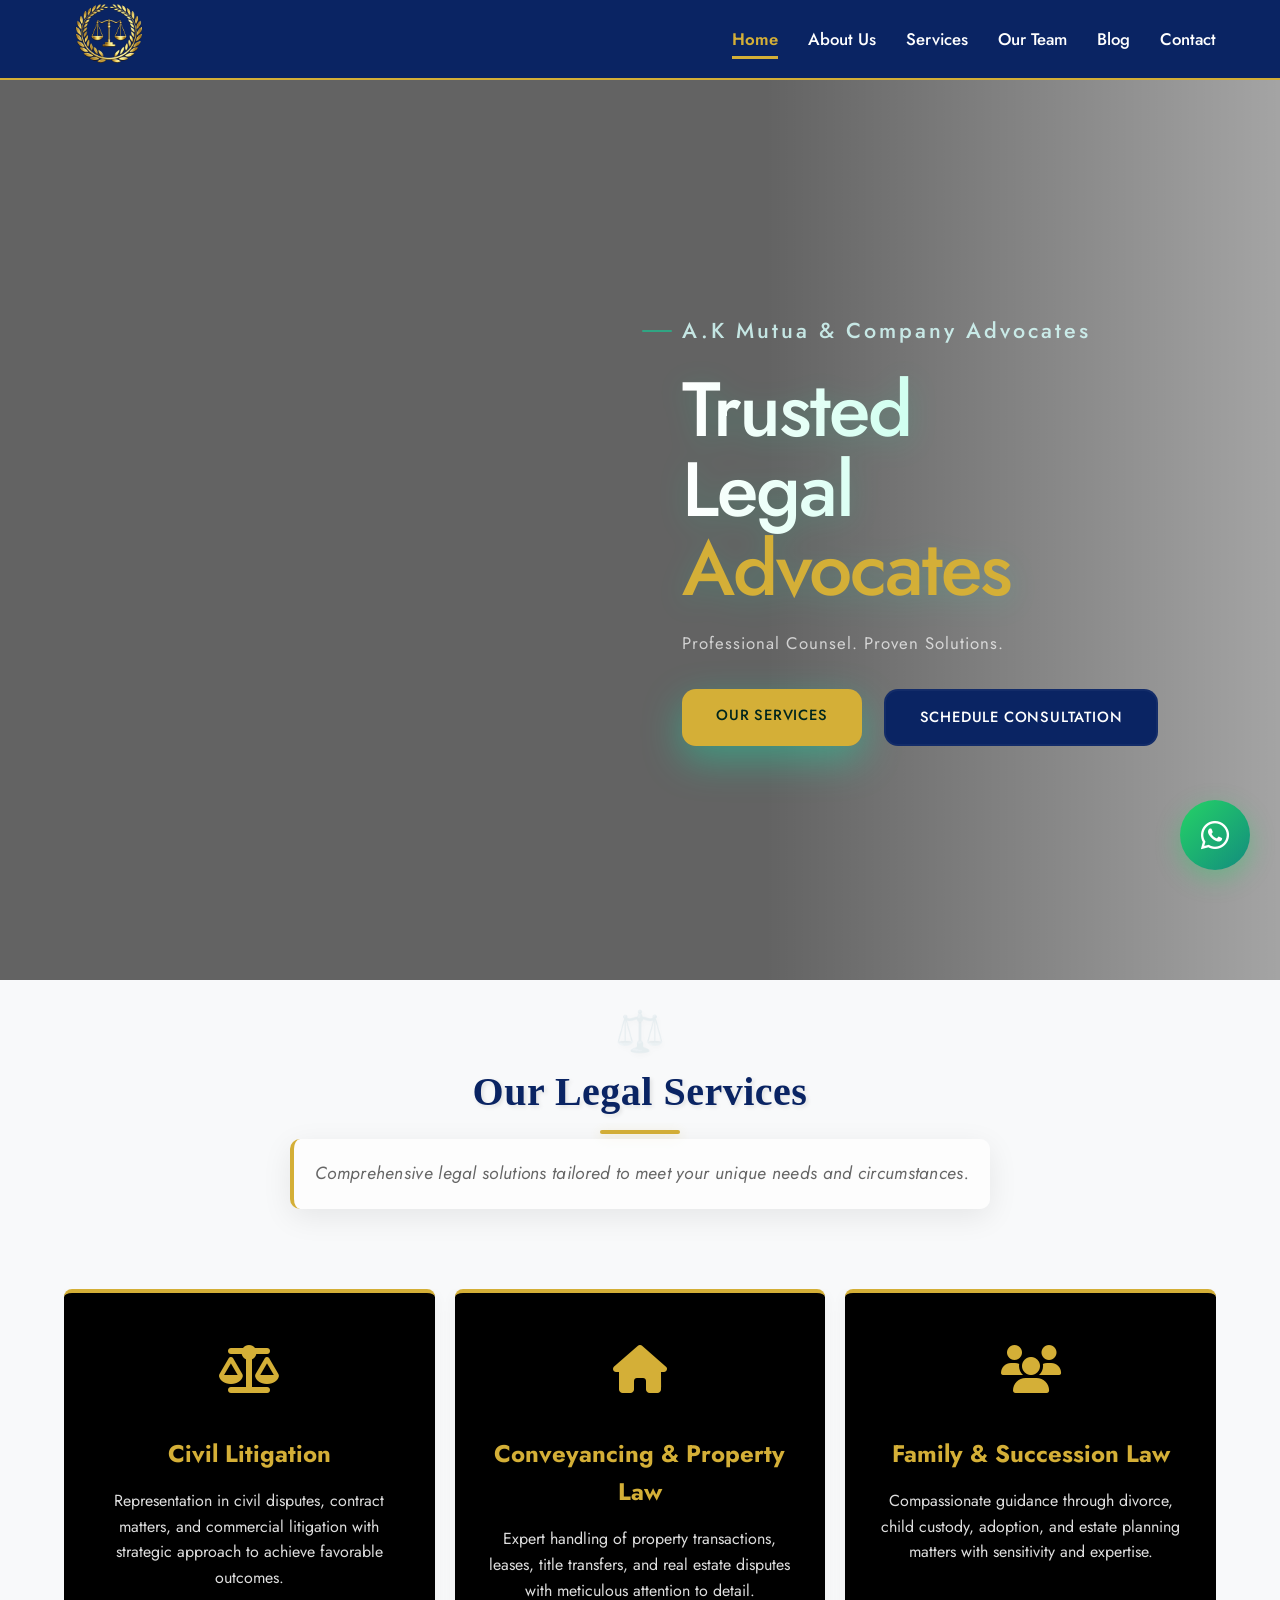
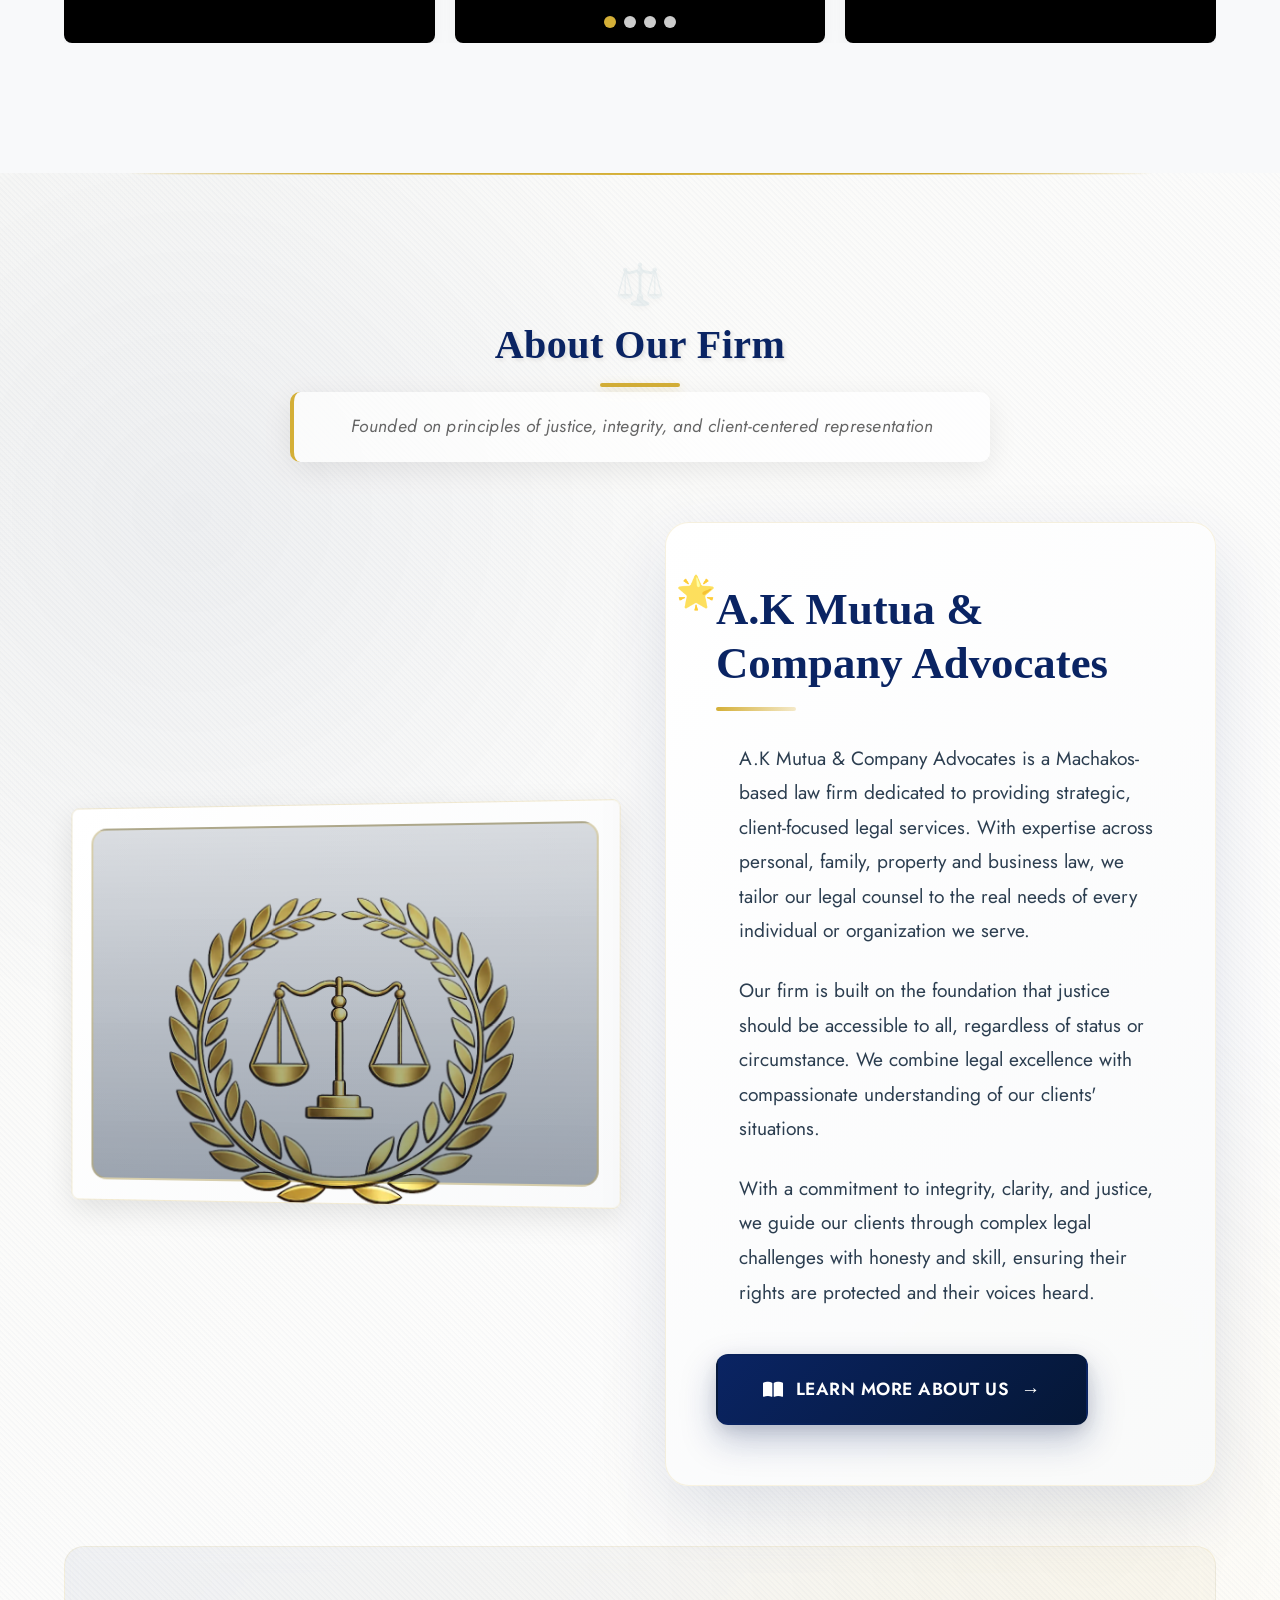
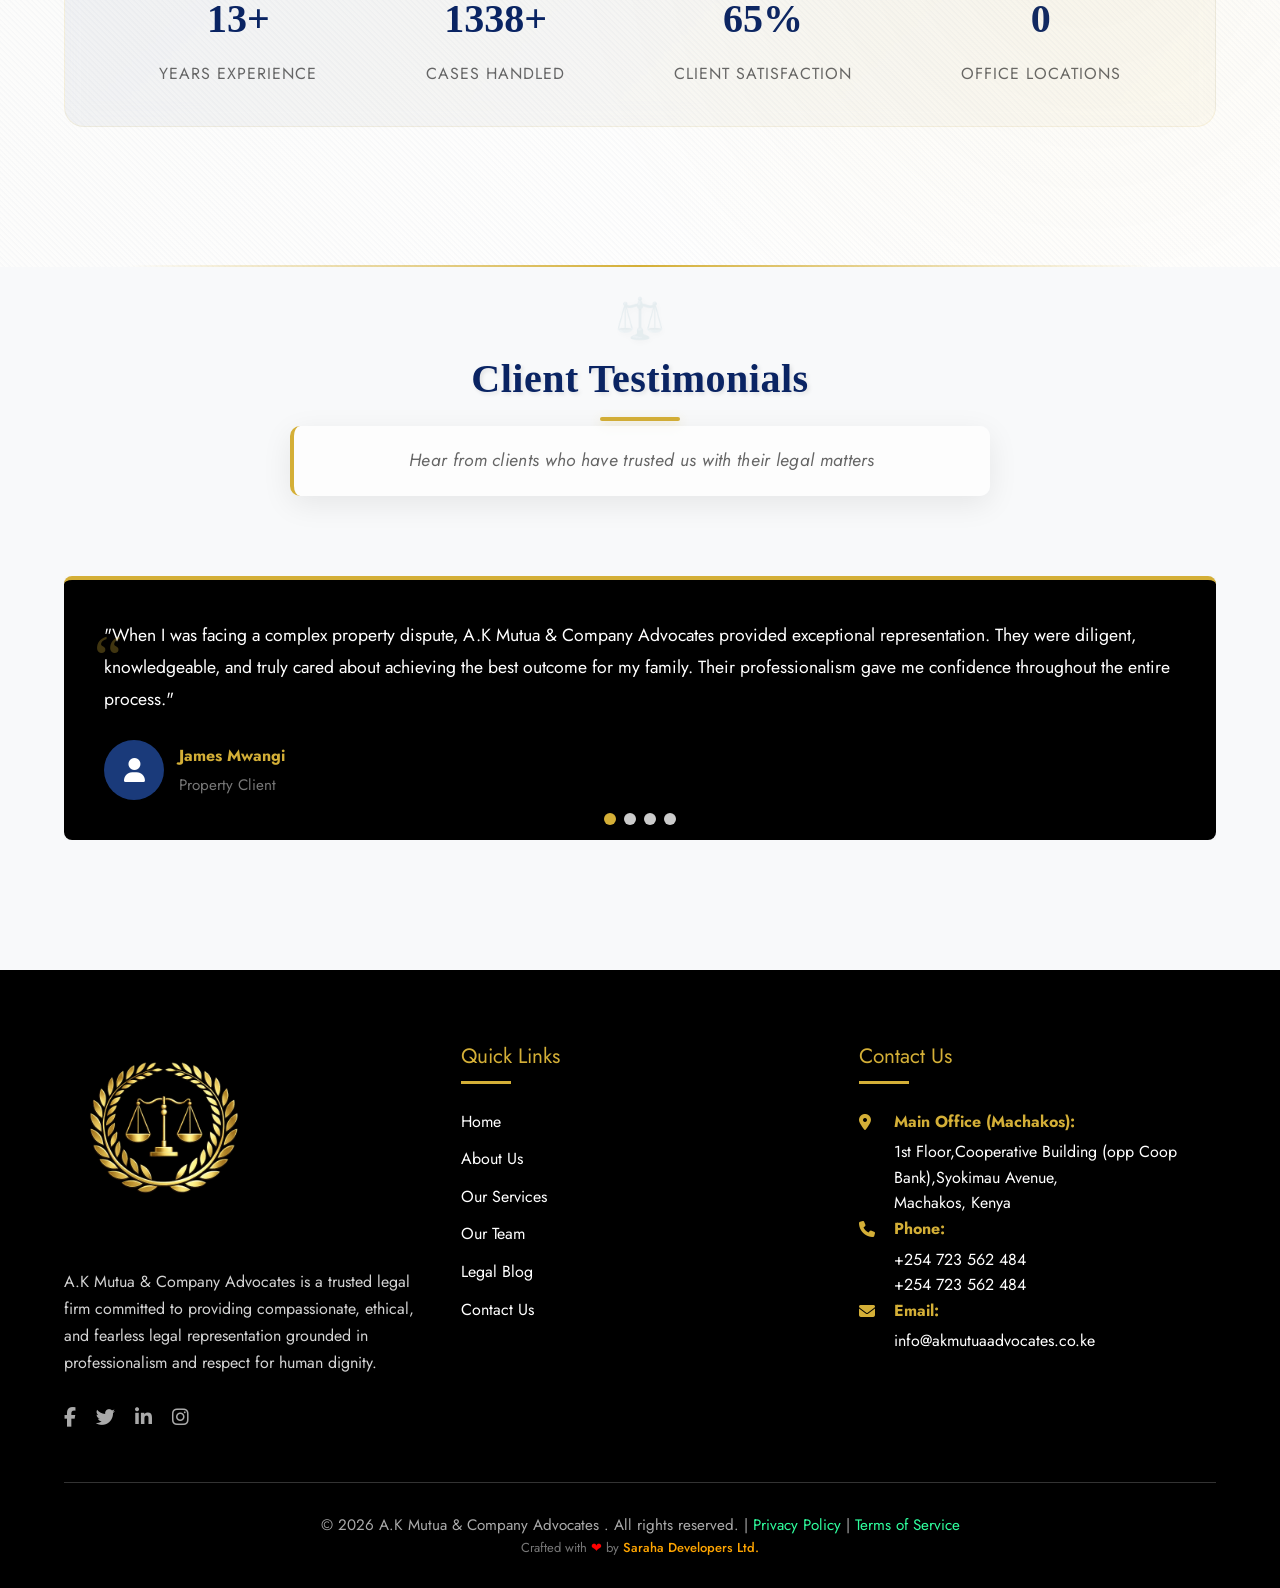
==== index.html @ d2cf0874 "Initial commit - A.K Mutua Advocate" ====
<!DOCTYPE html>
<html lang="en">
<head>
  <meta charset="UTF-8" />
  <meta name="viewport" content="width=device-width, initial-scale=1.0" />
  <meta name="robots" content="index, follow" />

  <title>A.K Mutua & Company Advocates | Machakos Law Firm, Kenya</title>
  <meta name="description" content="A.K Mutua & Company Advocates is a trusted law firm in Machakos, Kenya offering civil litigation, conveyancing, family & succession law, criminal defense, and legal advisory services." />
  <meta name="keywords" content="advocates in Machakos, lawyers in Machakos, law firm Kenya, civil litigation, conveyancing, property law, family law, succession law, criminal defense, legal consultancy" />
  <link rel="canonical" href="https://akmutuaadvocates.co.ke/" />

  <!-- Open Graph -->
  <meta property="og:type" content="website" />
  <meta property="og:url" content="https://akmutuaadvocates.co.ke/" />
  <meta property="og:title" content="A.K Mutua & Company Advocates | Machakos Law Firm" />
  <meta property="og:description" content="Trusted legal representation and advisory services in Machakos, Kenya. Book a consultation today." />
  <meta property="og:image" content="https://akmutuaadvocates.co.ke/Muiruri-Mwangi-favicon.webp" />

  <!-- Twitter -->
  <meta name="twitter:card" content="summary_large_image" />
  <meta name="twitter:title" content="A.K Mutua & Company Advocates | Machakos Law Firm" />
  <meta name="twitter:description" content="Trusted legal services in Machakos, Kenya. Civil, conveyancing, family, criminal defense and more." />
  <meta name="twitter:image" content="https://akmutuaadvocates.co.ke/Muiruri-Mwangi-favicon.webp" />

  <!-- Favicons -->
  <link rel="icon" href="Muiruri-Mwangi-favicon.webp" type="image/webp" />
  <link rel="apple-touch-icon" href="Muiruri-Mwangi-favicon.webp" />

  <!-- Fonts -->
  <link rel="preconnect" href="https://fonts.googleapis.com" />
  <link rel="preconnect" href="https://fonts.gstatic.com" crossorigin />
  <link href="https://fonts.googleapis.com/css2?family=Jost:wght@300;400;500;600;700&display=swap" rel="stylesheet" />

  <!-- Icons -->
  <link rel="stylesheet" href="https://cdnjs.cloudflare.com/ajax/libs/font-awesome/6.4.0/css/all.min.css" />

  <!-- Swiper (keep ONLY if your homepage uses Swiper) -->
  <link rel="stylesheet" href="https://cdn.jsdelivr.net/npm/swiper@11/swiper-bundle.min.css" />

  <!-- Page CSS -->
  <link rel="stylesheet" href="index.css" />

  <!-- Local Business / LegalService Schema -->
  <script type="application/ld+json">
  {
    "@context": "https://schema.org",
    "@type": "LegalService",
    "name": "A.K Mutua & Company Advocates",
    "url": "https://akmutuaadvocates.co.ke/",
    "logo": "https://akmutuaadvocates.co.ke/Muiruri-Mwangi-favicon.webp",
    "image": "https://akmutuaadvocates.co.ke/Muiruri-Mwangi-favicon.webp",
    "address": {
      "@type": "PostalAddress",
      "addressLocality": "Machakos",
      "addressCountry": "KE"
    },
    "telephone": "+254723562484",
    "email": "info@akmutuaadvocates.co.ke",
    "areaServed": "Kenya"
  }
  </script>
</head>

<body>
    <!-- Navigation Bar -->
     <!-- Navigation Bar -->
    <nav class="navbar">
        <div class="navbar-container">
            <a href="/" class="favicon">
          <img
            src="Muiruri-Mwangi-favicon.webp"
            alt="A.K Mutua & Company Advocates favicon"
            class="favicon-img"
          />
        </a>
            
            <button class="mobile-menu-btn" id="mobileMenuBtn">
                <i class="fas fa-bars"></i>
            </button>
            
            <ul class="nav-links" id="navLinks">
                <li><a href="index.html" class="active">Home</a></li>
                <li><a href="about.html">About Us</a></li>
                <li><a href="services.html">Services</a></li>
                <li><a href="team.html">Our Team</a></li>
                <li><a href="blog.html">Blog</a></li>
                <li><a href="contact.html" >Contact</a></li>
            </ul>
        </div>
    </nav>

    <!-- Hero Section -->
   <section class="hero">
      <video class="hero-bg-video" autoplay muted loop playsinline>
        <source
          src="https://assets.mixkit.co/videos/47602/47602-720.mp4"
          type="video/mp4"
        />
      </video>

      <div class="hero-overlay"></div>

      <div class="hero-container">
        <div class="hero-visual">
          <!-- Video clip might sit within this container too if you prefer a framed version -->
          <!-- But currently the video is full-screen background, we’ll just treat it as left visual area -->
        </div>

        <div class="hero-text">
          <p class="super-tag">A.K Mutua & Company Advocates</p>

          <h1>
            Trusted <br />
            Legal<br /><span>Advocates</span>
          </h1>

          <p>Professional Counsel. Proven Solutions.</p>
          <!-- <p>Innovate ⭐ Design ⭐ Deliver</p>-->

          <div class="hero-btns">
            <a href="services.html" class="btn btn-primary">Our Services</a>
            <a href="contact.html" class="btn btn-outline">Schedule Consultation</a>
          </div>
        </div>
      </div>
    </section>

    <!-- Services Section -->
    <section class="section-bg">
        <div class="section-title">
            <h2>Our Legal Services</h2>
            <p>Comprehensive legal solutions tailored to meet your unique needs and circumstances.</p>
        </div>
        
        <!-- Services Swiper -->
        <div class="swiper-container">
            <div class="swiper services-swiper">
                <div class="swiper-wrapper">
                    <div class="swiper-slide service-slide">
                        <div class="service-icon">
                            <i class="fas fa-balance-scale"></i>
                        </div>
                        <h3>Civil Litigation</h3>
                        <p>Representation in civil disputes, contract matters, and commercial litigation with strategic approach to achieve favorable outcomes.</p>
                    </div>
                    <div class="swiper-slide service-slide">
                        <div class="service-icon">
                            <i class="fas fa-home"></i>
                        </div>
                        <h3>Conveyancing & Property Law</h3>
                        <p>Expert handling of property transactions, leases, title transfers, and real estate disputes with meticulous attention to detail.</p>
                    </div>
                    <div class="swiper-slide service-slide">
                        <div class="service-icon">
                            <i class="fas fa-users"></i>
                        </div>
                        <h3>Family & Succession Law</h3>
                        <p>Compassionate guidance through divorce, child custody, adoption, and estate planning matters with sensitivity and expertise.</p>
                    </div>
                    <div class="swiper-slide service-slide">
                        <div class="service-icon">
                            <i class="fas fa-gavel"></i>
                        </div>
                        <h3>Criminal Defense</h3>
                        <p>Aggressive defense representation protecting your rights and ensuring fair treatment within the criminal justice system.</p>
                    </div>
                    <div class="swiper-slide service-slide">
                        <div class="service-icon">
                            <i class="fas fa-file-contract"></i>
                        </div>
                        <h3>Legal Consultancy & Advisory</h3>
                        <p>Strategic legal advice for businesses and individuals, contract drafting, and compliance guidance to prevent future disputes.</p>
                    </div>
                    <div class="swiper-slide service-slide">
                        <div class="service-icon">
                            <i class="fas fa-handshake"></i>
                        </div>
                        <h3>Alternative Dispute Resolution</h3>
                        <p>Mediation and arbitration services to resolve conflicts efficiently outside the courtroom, saving time and resources.</p>
                    </div>
                </div>
                <!-- Pagination -->
                <div class="swiper-pagination"></div>
            </div>
        </div>
    </section>

    <!-- About Preview Section -->
   <section class="about-section">
    <!-- Add these decorative lines -->
    <div class="decorative-line top"></div>
    <div class="decorative-line bottom"></div>
    
    <div class="section-title">
        <h2>About Our Firm</h2>
        <p>Founded on principles of justice, integrity, and client-centered representation</p>
    </div>
    
    <div class="about-content">
        <div class="about-image">
            <img
                src="Muiruri-Mwangi-favicon.webp"
                alt="A.K Mutua & Company Advocates office"
                loading="lazy"
            />
        </div>
        
        <div class="about-text">
            <h3>A.K Mutua & Company Advocates </h3>
            <p>A.K Mutua & Company Advocates is a Machakos-based law firm dedicated to providing strategic, client-focused legal services. With expertise across personal, family, property and business law, we tailor our legal counsel to the real needs of every individual or organization we serve.</p>
            <p>Our firm is built on the foundation that justice should be accessible to all, regardless of status or circumstance. We combine legal excellence with compassionate understanding of our clients' situations.</p>
            <p>With a commitment to integrity, clarity, and justice, we guide our clients through complex legal challenges with honesty and skill, ensuring their rights are protected and their voices heard.</p>
            <a href="about.html" class="btn btn-primary">
                <i class="fas fa-book-open"></i> Learn More About Us
            </a>
        </div>
    </div>
    
    <!-- Optional: Add stats overlay -->
   <div class="about-stats">
  <div class="stat-item">
    <div class="stat-number" data-target="20" data-suffix="+">0</div>
    <div class="stat-label">Years Experience</div>
  </div>

  <div class="stat-item">
    <div class="stat-number" data-target="2000" data-suffix="+">0</div>
    <div class="stat-label">Cases Handled</div>
  </div>

  <div class="stat-item">
    <div class="stat-number" data-target="98" data-suffix="%">0</div>
    <div class="stat-label">Client Satisfaction</div>
  </div>

  <div class="stat-item">
    <div class="stat-number" data-target="1">0</div>
    <div class="stat-label">Office Locations</div>
  </div>
</div>

</section>

    <!-- Testimonials Section -->
    <section class="section-bg">
        <div class="section-title">
            <h2>Client Testimonials</h2>
            <p>Hear from clients who have trusted us with their legal matters</p>
        </div>
        
        <!-- Testimonials Swiper -->
        <div class="swiper-container">
            <div class="swiper testimonials-swiper">
                <div class="swiper-wrapper">
                    <div class="swiper-slide">
                        <div class="testimonial-content">
                            "When I was facing a complex property dispute, A.K Mutua & Company Advocates provided exceptional representation. They were diligent, knowledgeable, and truly cared about achieving the best outcome for my family. Their professionalism gave me confidence throughout the entire process."
                        </div>
                        <div class="testimonial-author">
                            <div class="author-avatar">
                                <i class="fas fa-user"></i>
                            </div>
                            <div class="author-info">
                                <h4>James Mwangi</h4>
                                <p>Property Client</p>
                            </div>
                        </div>
                    </div>
                    <div class="swiper-slide">
                        <div class="testimonial-content">
                            "The team handled our company's contractual matters with utmost expertise. They not only resolved our immediate issue but also provided valuable advice to prevent future legal problems. Their responsive communication and attention to detail set them apart."
                        </div>
                        <div class="testimonial-author">
                            <div class="author-avatar">
                                <i class="fas fa-user"></i>
                            </div>
                            <div class="author-info">
                                <h4>Sarah Okoth</h4>
                                <p>Business Client</p>
                            </div>
                        </div>
                    </div>
                    <div class="swiper-slide">
                        <div class="testimonial-content">
                            "During a difficult family matter, I needed compassionate yet strong legal support. Advocate Mutua and his team provided exactly that. They listened carefully, explained everything clearly, and fought tirelessly for my rights. I felt supported every step of the way."
                        </div>
                        <div class="testimonial-author">
                            <div class="author-avatar">
                                <i class="fas fa-user"></i>
                            </div>
                            <div class="author-info">
                                <h4>Grace Wanjiku</h4>
                                <p>Family Law Client</p>
                            </div>
                        </div>
                    </div>
                    <div class="swiper-slide">
                        <div class="testimonial-content">
                            "Facing criminal charges was the most stressful experience of my life. The defense team at A.k Mutua & Company Advocates was exceptional. They investigated thoroughly, built a strong defense, and ultimately secured a favorable outcome. I'm forever grateful for their dedication."
                        </div>
                        <div class="testimonial-author">
                            <div class="author-avatar">
                                <i class="fas fa-user"></i>
                            </div>
                            <div class="author-info">
                                <h4>David Omondi</h4>
                                <p>Criminal Defense Client</p>
                            </div>
                        </div>
                    </div>
                </div>
                <!-- Pagination -->
                <div class="swiper-pagination"></div>
            </div>
        </div>
    </section>

    <!-- Footer -->
   <!-- Footer -->
    <footer>
        <div class="footer-container">
            <div class="footer-about">
                <div class="footer-logo">
                     <a href="/" class="footer-favicon">
              <img
                src="Muiruri-Mwangi-favicon.webp"
                alt="Mutua Advocates favicon"
              />
            </a>
                </div>
                <p>A.K Mutua & Company Advocates is a trusted legal firm committed to providing compassionate, ethical, and fearless legal representation grounded in professionalism and respect for human dignity.</p>
                <div class="social-links">
                    <a href="#" style="color: #aaa; margin-right: 15px; font-size: 1.2rem;"><i class="fab fa-facebook-f"></i></a>
                    <a href="#" style="color: #aaa; margin-right: 15px; font-size: 1.2rem;"><i class="fab fa-twitter"></i></a>
                    <a href="#" style="color: #aaa; margin-right: 15px; font-size: 1.2rem;"><i class="fab fa-linkedin-in"></i></a>
                    <a href="#" style="color: #aaa; font-size: 1.2rem;"><i class="fab fa-instagram"></i></a>
                </div>
            </div>
            
            <div class="footer-links">
                <h3>Quick Links</h3>
                <ul>
                    <li><a href="index.html">Home</a></li>
                    <li><a href="about.html">About Us</a></li>
                    <li><a href="services.html">Our Services</a></li>
                    <li><a href="team.html">Our Team</a></li>
                    <li><a href="blog.html">Legal Blog</a></li>
                    <li><a href="contact.html">Contact Us</a></li>
                </ul>
            </div>
            
            <div class="footer-contact">
                <h3>Contact Us</h3>
                <div class="contact-info">
                    <div class="contact-items">
                        <i class="fas fa-map-marker-alt"></i>
                        <div>
                           <h4><strong>Main Office (Machakos):</strong></h4> 
                           <a href="https://maps.app.goo.gl/9woWtzfmWAzurPut5"> 1st Floor,Cooperative Building (opp Coop Bank),Syokimau Avenue,<br>
                            Machakos, Kenya</a>
                        </div>
                    </div>
                    <div class="contact-items">
                        <i class="fas fa-phone"></i>
                        <div>
                            <h4 id="header-fours"><strong>Phone:</strong></h4>
                           <a href="tel:+254723562484"> +254 723 562 484</a><br>
                            <a href="tel:+254723562484">+254 723 562 484</a>
                        </div>
                    </div>
                    <div class="contact-items">
                        <i class="fas fa-envelope"></i>
                        <div>
                            <h4><strong>Email:</strong></h4>
                            <a href="mailto:info@akmutuaadvocates.co.ke">info@akmutuaadvocates.co.ke</a>
                        </div>
                    </div>
                </div>
            </div>
        </div>
        
         <div class="copyright">
                <p>&copy; <span id="y"></span> A.K Mutua & Company Advocates . All rights reserved. | <a href="#" style="color:rgb(47, 255, 158);">Privacy Policy</a> | <a href="#" style="color:rgb(47, 255, 158);">Terms of Service</a></p>
              <script>document.getElementById("y").textContent=new Date().getFullYear()</script>

          <p style="margin: 0; font-size: 13px; color: #777">
            Crafted with <span style="color: red">❤</span> by
            <a
              href="https://sarahadevelopers.co.ke"
              target="_blank"
              rel="noopener"
              style="color: orange; text-decoration: none; font-weight: 500"
            >
              Saraha Developers Ltd.
            </a>
          </p>
            </div>
      </div>
    </footer>
    <!-- WhatsApp Float -->
    <a href="https://wa.me/254723562484?text=Hello%20Advocate%20Mutua%2C%20I%20am%20reaching%20out%20through%20your%20website.%0A%0AName%3A%20%5BYour%20Name%5D%0APhone%3A%20%5BYour%20Phone%5D%0AMatter%3A%20%5BBrief%20Description%5D%0ALocation%3A%20%5BOptional%5D%0A%0AKindly%20advise%20on%20the%20next%20step%20and%20available%20time%20for%20a%20consultation.%20Thank%20you." class="whatsapp-float" target="_blank">
      <i class="fab fa-whatsapp"></i>
    </a>

    <!-- Swiper JS -->
    <script src="https://unpkg.com/swiper/swiper-bundle.min.js"></script>
    
    <script src="index.js"></script>
</body>
</html>
---- index.css ----
:root {
            --navy-blue: #0a2463;
            --white: #ffffff;
            --gold: #d4af37;
            --light-gold: #f4e9c9;
            --dark-navy: #051736;
            --light-navy: #1a3a7a;
            --gray-bg: #f8f9fa;
            --dark-gray: #333333;
            --font-primary: 'Jost', sans-serif;
        }

        * {
            margin: 0;
            padding: 0;
            box-sizing: border-box;
        }

        body {
            font-family: var(--font-primary);
            color: var(--dark-gray);
            line-height: 1.6;
        }
                /* Remove default link styles globally */
a {
  color: inherit;           /* Keep the current text color */
  text-decoration: none;    /* Remove underline */
  transition: color 0.3s;   /* Optional: smooth hover if you want */
}

/* Optional: keep them same on hover, focus, active */
a:hover,
a:focus,
a:active {
  color: inherit;
  text-decoration: none;
}

        /* Navbar Styles */
        /* Navbar Styles */
        .navbar {
            background-color: var(--navy-blue);
            display: flex;
            justify-content: space-between;
            align-items: center;
            padding: 0 5%;
            height: 80px;
            position: sticky;
            top: 0;
            z-index: 1000;
            transition: all 0.3s ease;
            border-bottom: 2px solid var(--gold);
        }

        .navbar-container {
            display: flex;
            justify-content: space-between;
            align-items: center;
            width: 100%;
        }

        .logo-container {
            display: flex;
            align-items: center;
        }

        .logo-placeholder {
            width: 180px;
            height: 50px;
            background-color: var(--white);
            display: flex;
            align-items: center;
            justify-content: center;
            color: var(--navy-blue);
            font-weight: 700;
            font-size: 1.4rem;
            letter-spacing: 1px;
            border-radius: 4px;
            border-right: 4px solid var(--gold);
        }

        .logo-placeholder span {
            color: var(--gold);
        }
        .favicon {
  display: flex;
  align-items: center;
  text-decoration: none;
  transition: transform 0.3s ease;
}

.favicon:hover {
  transform: scale(1.02);
}

.favicon img {
  height: 90px;
  width: auto;
  object-fit: contain;
  display: block;
}


        .nav-links {
            display: flex;
            list-style: none;
        }

        .nav-links li {
            margin-left: 30px;
        }

        .nav-links a {
            color: var(--white);
            text-decoration: none;
            font-weight: 500;
            font-size: 1.05rem;
            transition: color 0.3s;
            padding: 8px 0;
            position: relative;
        }

        .nav-links a:hover {
            color: var(--gold);
        }

        .nav-links a.active {
            color: var(--gold);
            font-weight: 600;
        }

        .nav-links a.active::after {
            content: '';
            position: absolute;
            bottom: 0;
            left: 0;
            width: 100%;
            height: 3px;
            background-color: var(--gold);
        }

        .mobile-menu-btn {
            display: none;
            background: none;
            border: none;
            color: var(--white);
            font-size: 1.5rem;
            cursor: pointer;
        }

        /* Hero Section */
       /* Fullscreen Hero */
.hero {
  height: 100vh;
  width: 100%;
  position: relative;
  display: flex;
  align-items: center;
  overflow: hidden;
  color: #fff;
}

/* Background Video Fills Entire Hero */
.hero-bg-video {
  position: absolute;
  top: 0; left: 0;
  width: 100%; height: 100%;
  object-fit: cover;
  opacity: 0.35;
  z-index: 0;
}

/* Overlay shading */
.hero-overlay {
  position: absolute;
  top:0; left:0;
  width:100%; height:100%;
  background: linear-gradient(to right,
    rgba(0, 0, 0, 0.612) 60%,
    rgba(0, 0, 0, 0.358) 100%);
  z-index:1;
}

/* Container: split layout */
.hero-container {
  position: relative;
  z-index: 2;
  width: 90%;
  max-width: 1300px;
  margin: 0 auto;
  display: flex;
  align-items: center;
  justify-content: space-between;
}

/* Left area for visual/video (we leave empty since video background is full-screen) */
.hero-visual {
  flex: 1;
  min-width: 0;
  /* optionally you could place a framed version of the video here */
}

/* HERO TEXT – LUXURY AGENCY LEVEL */
.hero-text {
  display: flex;
  flex-direction: column;
  gap: 22px;
  position: relative;
  padding-left: 10px;
  animation: fadeSlide 1.2s ease-out forwards;
  opacity: 0;
}

@keyframes fadeSlide {
  from { opacity: 0; transform: translateX(-40px); }
  to { opacity: 1; transform: translateX(0); }
}

/* Trust Badge */
.super-tag {
  font-size: 0.92rem;
  color: #00e6a4;
  /*text-transform: uppercase;*/
  letter-spacing: 3px;
  font-weight: 500;
  opacity: 0.85;
  position: relative;
}

.super-tag::before {
  content: "";
  position: absolute;
  left: -40px;
  top: 50%;
  width: 30px;
  height: 2px;
  background: #00e6a4;
  transform: translateY(-50%);
  border-radius: 10px;
  opacity: 0.6;
}

/* Bold Hero Headline */
.hero-text h1 {
  font-size: clamp(3.4rem, 6vw, 6rem);
  font-weight: 500;
  /*text-transform: uppercase;*/
  line-height: 1.03;
  letter-spacing: -2px;
  background: linear-gradient(90deg, #ffffff 0%, #a6ffe2 90%);
  -webkit-background-clip: text;
  -webkit-text-fill-color: transparent;
  filter: drop-shadow(0 6px 14px rgba(0,255,173,0.15));
  animation: glowPulse 3s ease-in-out infinite alternate;
}

@keyframes glowPulse {
  0% { filter: drop-shadow(0 4px 10px rgba(0,255,173,0.08)); }
  100% { filter: drop-shadow(0 10px 24px rgba(0,255,173,0.22)); }
}

.hero-text h1 span {
  position: relative;
  display: inline-block;
  color: transparent;
  background: linear-gradient(90deg, #d4af37, #d4af37, #0a2463);
  background-size: 200%;
  -webkit-background-clip: text;
  background-clip: text;
  animation: glowText 2s ease forwards 0.3s;
  filter: drop-shadow(0 0 10px rgba(0,255,200,0.4));
  font-weight: 500;
}

@keyframes glowText {
  0% {
    background-position: 200%;
    filter: blur(6px) brightness(0.6);
  }
  100% {
    background-position: 0%;
    color: #ffffff;
    filter: blur(0) brightness(1);
  }
}

.hero-text h1 span::after {
  content: "";
  position: absolute;
  inset: 0;
  color: #0a2463;
  text-shadow: 0 0 12px #0a2463;
  clip-path: inset(0 100% 0 0);
  animation: reveal2 1.5s cubic-bezier(.18,.66,.46,1.17) forwards 1s;

}

@keyframes reveal2 {
  from { clip-path: inset(0 100% 0 0); }
  to   { clip-path: inset(0 0 0 0); }
}


@keyframes slideUnderline {
  to { transform: scaleX(1); }
}

/* Sublines */
.hero-text p:first-of-type {
  font-size: 1.35rem;
  font-weight: 500;
  color: #d6fdfa;
}

.hero-text p:nth-of-type(2) {
  color: rgba(255,255,255,0.7);
  letter-spacing: 1px;
  font-size: 1.05rem;
  
}

/* Buttons */
.hero-btns {
  display: flex;
  gap: 22px;
  margin-top: 10px;
}

.btn {
  padding: 15px 34px;
  border-radius: 14px;
  text-transform: uppercase;
  font-weight: 500;
  letter-spacing: 0.8px;
  transition: 0.35s ease;
  font-size: 0.92rem;
}

/* Big CTA */
.btn-primary {
  background: linear-gradient(135deg, #d4af37, #d4af37);
  box-shadow: 0 14px 38px rgba(3, 255, 184, 0.35);
  color: #00251c;
}

.btn-primary:hover {
  transform: translateY(-5px) scale(1.03);
  box-shadow: 0 20px 50px rgba(0, 255, 200, 0.45);
}

/* Ghost CTA */
.btn-outline {
  border: 2px solid rgba(255, 255, 255, 0.034);
  background: #0a2463;
  color: white;
}

.btn-outline:hover {
  border-color: #00ffbf;
  color: #00ffbf;
  background: rgba(0,255,200,0.12);
  transform: translateY(-5px);
}


/* Animation keyframes */
@keyframes fadeUp {
  from {
    opacity:0;
    transform:translateY(40px);
  }
  to {
    opacity:1;
    transform:translateY(0);
  }
}

/* Responsive adjustments */
@media (max-width:900px) {
  .hero-container {
    flex-direction: column;
    padding-top:80px;
    text-align:center;
  }
  .hero-text {
    padding-left:0;
    max-width:100%;
  }
  .hero-text h1 { font-size:2.6rem; }
  .hero-overlay {
    background: rgba(0, 0, 0, 0.699);
  }
}
.about-image {
  height: 400px;
  border-radius: 20px;
  overflow: hidden;
  box-shadow: 0 20px 50px rgba(10, 30, 58, 0.25);
  position: relative;
}

.about-image img {
  width: 100%;
  height: 100%;
  object-fit: cover;
  display: block;
}

/* Optional premium overlay */
.about-image::after {
  content: "";
  position: absolute;
  inset: 0;
  background: linear-gradient(
    to bottom,
    rgba(10, 30, 58, 0.15),
    rgba(10, 30, 58, 0.4)
  );
}
/* ===== PREMIUM ABOUT OUR FIRM SECTION ===== */

/* About Section */
.about-section {
    padding: 140px 5%;
    background: linear-gradient(135deg, #f9f9f7 0%, #ffffff 100%);
    position: relative;
    overflow: hidden;
}

/* Premium Geometric Pattern Background */
.about-section::before {
    content: '';
    position: absolute;
    top: 0;
    left: 0;
    width: 100%;
    height: 100%;
    background: 
        radial-gradient(circle at 15% 20%, rgba(10, 36, 99, 0.05) 0%, transparent 30%),
        radial-gradient(circle at 85% 80%, rgba(212, 175, 55, 0.05) 0%, transparent 30%),
        repeating-linear-gradient(45deg, transparent, transparent 2px, rgba(10, 36, 99, 0.02) 3px, rgba(10, 36, 99, 0.02) 4px);
    z-index: 1;
}

/* Premium Border Accent */
.about-section::after {
    content: '';
    position: absolute;
    top: 0;
    left: 50%;
    transform: translateX(-50%);
    width: 80%;
    height: 1px;
    background: linear-gradient(90deg, 
        transparent 0%, 
        var(--gold) 20%, 
        var(--gold) 80%, 
        transparent 100%);
    z-index: 2;
}

/* Premium Section Title */
.section-title {
    text-align: center;
    margin-bottom: 100px;
    position: relative;
    z-index: 3;
}

.section-title h2 {
    font-size: 4rem;
    color: var(--navy-blue);
    margin-bottom: 20px;
    font-family: "Garamond", "Times New Roman", serif;
    font-weight: 600;
    letter-spacing: 0.5px;
    position: relative;
    display: inline-block;
    text-shadow: 2px 2px 4px rgba(0, 0, 0, 0.1);
}

.section-title h2::before {
    content: '⚖️';
    position: absolute;
    top: -60px;
    left: 50%;
    transform: translateX(-50%);
    font-size: 2.5rem;
    opacity: 0.1;
    filter: drop-shadow(0 2px 4px rgba(0, 0, 0, 0.2));
}

.section-title h2::after {
    content: '';
    position: absolute;
    width: 150px;
    height: 4px;
    background: linear-gradient(90deg, 
        transparent 0%, 
        var(--gold) 30%, 
        var(--gold) 70%, 
        transparent 100%);
    bottom: -20px;
    left: 50%;
    transform: translateX(-50%);
    border-radius: 2px;
    box-shadow: 0 4px 12px rgba(212, 175, 55, 0.3);
}

.section-title p {
    color: var(--navy-blue);
    max-width: 700px;
    margin: 40px auto 0;
    font-size: 1.3rem;
    line-height: 1.7;
    font-style: italic;
    letter-spacing: 0.3px;
    position: relative;
    padding: 20px;
    background: rgba(255, 255, 255, 0.7);
    border-radius: 10px;
    border-left: 4px solid var(--gold);
    box-shadow: 0 8px 30px rgba(0, 0, 0, 0.08);
}

/* Premium About Content Layout */
.about-content {
    display: grid;
    grid-template-columns: 1.1fr 0.9fr;
    gap: 80px;
    align-items: center;
    position: relative;
    z-index: 3;
    max-width: 1400px;
    margin: 0 auto;
}

/* Premium Image Container */
.about-image {
    position: relative;
    border-radius: 24px;
    overflow: hidden;
    box-shadow: 
        0 30px 80px rgba(10, 36, 99, 0.15),
        0 15px 35px rgba(0, 0, 0, 0.1);
    transform: perspective(1000px) rotateY(-5deg);
    transition: all 0.6s cubic-bezier(0.25, 0.46, 0.45, 0.94);
    border: 1px solid rgba(212, 175, 55, 0.2);
}

.about-image::before {
    content: '';
    position: absolute;
    top: 0;
    left: 0;
    width: 100%;
    height: 100%;
    background: linear-gradient(135deg, 
        rgba(212, 175, 55, 0.1), 
        transparent 50%);
    z-index: 2;
    opacity: 0;
    transition: opacity 0.6s ease;
}

.about-image:hover::before {
    opacity: 1;
}

.about-image:hover {
    transform: perspective(1000px) rotateY(0deg) translateY(-10px);
    box-shadow: 
        0 40px 100px rgba(10, 36, 99, 0.25),
        0 20px 40px rgba(0, 0, 0, 0.15);
}

/* Premium Image Styling */
.about-image img {
    width: 100%;
    height: 450px;
    object-fit: contain;
    display: block;
    padding: 40px;
    background: linear-gradient(135deg, 
        rgba(255, 255, 255, 0.95) 0%, 
        rgba(248, 249, 250, 0.95) 100%);
    transition: transform 0.8s ease;
    position: relative;
    z-index: 1;
}

.about-image:hover img {
    transform: scale(1.05);
}

/* Premium Image Frame */
.about-image::after {
    content: '';
    position: absolute;
    top: 20px;
    left: 20px;
    right: 20px;
    bottom: 20px;
    border: 2px solid rgba(212, 175, 55, 0.3);
    border-radius: 16px;
    z-index: 2;
    pointer-events: none;
}

/* Premium Text Container */
.about-text {
    position: relative;
    padding: 60px 50px;
    background: linear-gradient(135deg, 
        rgba(255, 255, 255, 0.9) 0%, 
        rgba(248, 249, 250, 0.9) 100%);
    border-radius: 24px;
    box-shadow: 
        0 25px 70px rgba(10, 36, 99, 0.12),
        inset 0 1px 0 rgba(255, 255, 255, 0.8);
    border: 1px solid rgba(212, 175, 55, 0.15);
    backdrop-filter: blur(10px);
}

/* Premium Text Content */
.about-text h3 {
    font-size: 2.8rem;
    color: var(--navy-blue);
    margin-bottom: 30px;
    font-family: "Garamond", "Times New Roman", serif;
    font-weight: 600;
    line-height: 1.2;
    position: relative;
    padding-bottom: 20px;
}

.about-text h3::before {
    content: '🌟';
    position: absolute;
    top: -10px;
    left: -40px;
    font-size: 2rem;
    opacity: 0.8;
}

.about-text h3::after {
    content: '';
    position: absolute;
    bottom: 0;
    left: 0;
    width: 80px;
    height: 4px;
    background: linear-gradient(90deg, var(--gold), var(--light-gold));
    border-radius: 2px;
}

/* Premium Paragraph Styling */
.about-text p {
    font-size: 1.2rem;
    line-height: 1.8;
    margin-bottom: 25px;
    color: #2c3e50;
    position: relative;
    padding-left: 20px;
    border-left: 3px solid transparent;
    transition: all 0.3s ease;
}

.about-text p:hover {
    border-left-color: var(--gold);
    padding-left: 25px;
    background: rgba(212, 175, 55, 0.05);
    border-radius: 0 8px 8px 0;
}

/* Premium Button Styling */
.about-text .btn-primary {
    display: inline-flex;
    align-items: center;
    gap: 12px;
    padding: 18px 45px;
    background: linear-gradient(135deg, 
        var(--navy-blue) 0%, 
        var(--dark-navy) 100%);
    color: var(--white);
    border: none;
    border-radius: 12px;
    font-weight: 600;
    font-size: 1.1rem;
    letter-spacing: 0.5px;
    text-decoration: none;
    transition: all 0.4s cubic-bezier(0.25, 0.46, 0.45, 0.94);
    position: relative;
    overflow: hidden;
    margin-top: 20px;
    box-shadow: 
        0 15px 35px rgba(10, 36, 99, 0.25),
        0 5px 15px rgba(0, 0, 0, 0.1);
    border: 2px solid transparent;
}

.about-text .btn-primary::before {
    content: '';
    position: absolute;
    top: 0;
    left: -100%;
    width: 100%;
    height: 100%;
    background: linear-gradient(90deg, 
        transparent, 
        rgba(255, 255, 255, 0.2), 
        transparent);
    transition: left 0.6s ease;
}

.about-text .btn-primary:hover {
    background: linear-gradient(135deg, 
        var(--gold) 0%, 
        #c5a047 100%);
    transform: translateY(-5px) scale(1.05);
    box-shadow: 
        0 25px 50px rgba(212, 175, 55, 0.4),
        0 10px 25px rgba(0, 0, 0, 0.15);
    border-color: rgba(255, 255, 255, 0.3);
}

.about-text .btn-primary:hover::before {
    left: 100%;
}

.about-text .btn-primary::after {
    content: '→';
    font-size: 1.2rem;
    font-weight: 700;
    transition: transform 0.3s ease;
}

.about-text .btn-primary:hover::after {
    transform: translateX(5px);
}

/* Premium Stats Overlay (Optional decorative element) */
.about-stats {
    display: flex;
    justify-content: space-around;
    margin-top: 60px;
    padding: 40px;
    background: linear-gradient(135deg, 
        rgba(10, 36, 99, 0.05), 
        rgba(212, 175, 55, 0.05));
    border-radius: 20px;
    border: 1px solid rgba(212, 175, 55, 0.1);
    backdrop-filter: blur(10px);
}

.stat-item {
    text-align: center;
}

.stat-number {
    font-size: 2.5rem;
    font-weight: 700;
    color: var(--navy-blue);
    margin-bottom: 10px;
    font-family: "Garamond", "Times New Roman", serif;
}

.stat-label {
    font-size: 1rem;
    color: #666;
    text-transform: uppercase;
    letter-spacing: 1px;
}

/* Premium Animations */
@keyframes fadeInUp {
    from {
        opacity: 0;
        transform: translateY(40px);
    }
    to {
        opacity: 1;
        transform: translateY(0);
    }
}

@keyframes floatGently {
    0%, 100% {
        transform: translateY(0);
    }
    50% {
        transform: translateY(-10px);
    }
}

.about-content {
    animation: fadeInUp 1s ease-out;
}

.about-image {
    animation: floatGently 6s ease-in-out infinite;
}

/* Premium Decorative Elements */
.decorative-line {
    position: absolute;
    height: 2px;
    background: linear-gradient(90deg, 
        transparent, 
        var(--gold), 
        transparent);
    z-index: 2;
}

.decorative-line.top {
    top: 0;
    left: 10%;
    right: 10%;
    animation: widthPulse 4s ease-in-out infinite;
}

.decorative-line.bottom {
    bottom: 0;
    left: 10%;
    right: 10%;
    animation: widthPulse 4s ease-in-out infinite 2s;
}

@keyframes widthPulse {
    0%, 100% {
        opacity: 0.3;
        left: 10%;
        right: 10%;
    }
    50% {
        opacity: 1;
        left: 5%;
        right: 5%;
    }
}

/* Responsive Design */
@media (max-width: 1200px) {
    .about-content {
        gap: 60px;
    }
    
    .about-image img {
        height: 400px;
    }
    
    .section-title h2 {
        font-size: 3.5rem;
    }
}

@media (max-width: 992px) {
    .about-section {
        padding: 100px 5%;
    }
    
    .about-content {
        grid-template-columns: 1fr;
        gap: 60px;
        max-width: 800px;
    }
    
    .about-image {
        transform: perspective(1000px) rotateY(0deg);
        max-width: 600px;
        margin: 0 auto;
    }
    
    .about-text {
        padding: 50px 40px;
    }
    
    .about-text h3 {
        font-size: 2.4rem;
    }
    
    .section-title h2 {
        font-size: 3rem;
    }
    
    .section-title p {
        font-size: 1.2rem;
    }
}

@media (max-width: 768px) {
    .about-section {
        padding: 80px 5%;
    }
    
    .section-title {
        margin-bottom: 60px;
    }
    
    .section-title h2 {
        font-size: 2.5rem;
    }
    
    .section-title p {
        font-size: 1.1rem;
        padding: 15px;
    }
    
    .about-image img {
        height: 350px;
        padding: 30px;
    }
    
    .about-text {
        padding: 40px 30px;
    }
    
    .about-text h3 {
        font-size: 2rem;
    }
    
    .about-text p {
        font-size: 1.1rem;
    }
    
    .about-text .btn-primary {
        padding: 16px 35px;
        font-size: 1rem;
    }
    
    .about-image {
        animation: none;
    }
    
    .about-image:hover {
        transform: translateY(-10px);
    }
}

@media (max-width: 576px) {
    .section-title h2 {
        font-size: 2rem;
    }
    
    .about-image img {
        height: 300px;
        padding: 20px;
    }
    
    .about-text {
        padding: 30px 20px;
    }
    
    .about-text h3 {
        font-size: 1.8rem;
    }
    
    .about-text p {
        font-size: 1rem;
        padding-left: 15px;
    }
    
    .about-text .btn-primary {
        padding: 14px 30px;
        font-size: 0.95rem;
    }
    
    .about-stats {
        flex-direction: column;
        gap: 20px;
        padding: 30px 20px;
    }
}

/* Premium Micro-interactions */
@media (hover: hover) and (pointer: fine) {
    .about-text p:hover {
        transform: translateX(5px);
    }
    
    .btn-primary:hover {
        letter-spacing: 1px;
    }
}

/* Premium Scroll Reveal Effect */
.reveal {
    opacity: 0;
    transform: translateY(30px);
    transition: all 0.8s cubic-bezier(0.25, 0.46, 0.45, 0.94);
}

.reveal.active {
    opacity: 1;
    transform: translateY(0);
}

        /* Section Styles */
        .section-title {
            text-align: center;
            margin-bottom: 60px;
        }

        .section-title h2 {
            font-size: 2.5rem;
            color: var(--navy-blue);
            margin-bottom: 15px;
            position: relative;
            display: inline-block;
        }

        .section-title h2::after {
            content: '';
            position: absolute;
            width: 80px;
            height: 4px;
            background-color: var(--gold);
            bottom: -10px;
            left: 50%;
            transform: translateX(-50%);
        }

        .section-title p {
            color: #666;
            max-width: 700px;
            margin: 0 auto;
            font-size: 1.1rem;
        }

        section {
            padding: 80px 5%;
        }

        .section-bg {
            background-color: var(--gray-bg);
        }

        /* Cards */
        .cards-container {
            display: grid;
            grid-template-columns: repeat(auto-fill, minmax(320px, 1fr));
            gap: 30px;
            margin-top: 40px;
        }

        .card {
            background-color: var(--white);
            border-radius: 8px;
            overflow: hidden;
            box-shadow: 0 5px 15px rgba(0, 0, 0, 0.05);
            transition: transform 0.3s ease, box-shadow 0.3s ease;
            height: 100%;
            border-top: 4px solid var(--gold);
        }

        .card:hover {
            transform: translateY(-10px);
            box-shadow: 0 15px 30px rgba(0, 0, 0, 0.1);
        }

        .card-icon {
            background-color: var(--light-navy);
            color: var(--white);
            height: 80px;
            display: flex;
            align-items: center;
            justify-content: center;
            font-size: 2.2rem;
        }

        .card-content {
            padding: 30px;
        }

        .card h3 {
            font-size: 1.5rem;
            color: var(--navy-blue);
            margin-bottom: 15px;
        }

        .card p {
            color: #666;
            margin-bottom: 20px;
        }

        .card-link {
            color: var(--gold);
            text-decoration: none;
            font-weight: 600;
            display: inline-flex;
            align-items: center;
        }

        .card-link i {
            margin-left: 5px;
            transition: transform 0.3s;
        }

        .card-link:hover i {
            transform: translateX(5px);
        }

        /* Swiper Sliders */
        .swiper-container {
            width: 100%;
            padding: 20px 0 50px;
        }

        .swiper-slide {
            background-color: black;
            border-radius: 8px;
            padding: 40px;
            box-shadow: 0 5px 15px rgba(0, 0, 0, 0.05);
            height: auto;
            border-top: 4px solid var(--gold);
        }

        .testimonial-content {
            font-size: 1.1rem;
            line-height: 1.8;
            color: white;
            margin-bottom: 25px;
            position: relative;
        }

        .testimonial-content:before {
            content: "\201C";
            font-size: 4rem;
            color: var(--gold);
            position: absolute;
            top: -20px;
            left: -10px;
            opacity: 0.3;
            font-family: serif;
        }

        .testimonial-author {
            display: flex;
            align-items: center;
        }

        .author-avatar {
            width: 60px;
            height: 60px;
            border-radius: 50%;
            background-color: var(--light-navy);
            display: flex;
            align-items: center;
            justify-content: center;
            color: var(--white);
            font-size: 1.5rem;
            margin-right: 15px;
        }

        .author-info h4 {
            color: var(--gold);
            margin-bottom: 5px;
        }

        .author-info p {
            color: #777;
            font-size: 0.95rem;
        }

        .service-slide {
            text-align: center;
            padding: 40px 30px;
        }

        .service-icon {
            font-size: 3rem;
            color: var(--gold);
            margin-bottom: 25px;
        }

        .service-slide h3 {
            color: var(--gold);
            margin-bottom: 15px;
            font-size: 1.5rem;
        }

        .service-slide p {
            color:rgba(255, 255, 255, 0.87);
        }

        .swiper-pagination-bullet {
            width: 12px;
            height: 12px;
            background-color: #ccc;
            opacity: 1;
        }

        .swiper-pagination-bullet-active {
            background-color: var(--gold);
        }

        /* Footer */
         /* Footer */
        footer {
            background-color: #000;
            color: var(--white);
            padding: 70px 5% 30px;
        }

        .footer-container {
            display: grid;
            grid-template-columns: repeat(auto-fit, minmax(250px, 1fr));
            gap: 40px;
            margin-bottom: 50px;
        }

        .footer-logo {
            margin-bottom: 20px;
        }

        .footer-logo .logo-placeholder {
            width: 200px;
            height: 60px;
            font-size: 1.5rem;
        }

        .footer-about p {
            color: rgba(255, 255, 255, 0.829);
            margin-bottom: 25px;
            line-height: 1.7;
        }

        .footer-links h3, .footer-contact h3 {
            font-size: 1.3rem;
            margin-bottom: 25px;
            color: var(--gold);
            position: relative;
            padding-bottom: 10px;
            font-weight: 400;
        }

        .footer-links h3::after, .footer-contact h3::after {
            content: '';
            position: absolute;
            width: 50px;
            height: 3px;
            background-color: var(--gold);
            bottom: 0;
            left: 0;
        }

        .footer-links ul {
            list-style: none;
        }

        .footer-links li {
            margin-bottom: 12px;
        }

        .footer-links a {
            color:white;
            text-decoration: none;
            transition: color 0.3s;
        }

        .footer-links a:hover {
            color: var(--gold);
            padding-left: 5px;
        }

        .copyright {
            text-align: center;
            padding-top: 30px;
            border-top: 1px solid #333;
            color: #aaa;
            font-size: 0.95rem;
        }
        .contact-items {
            display: flex;
            align-items: flex-start;
            color: white;
        }

        .contact-items i {
            color: var(--gold);
            margin-right: 15px;
            margin-top: 5px;
            min-width: 20px;
        }

        .contact-items strong {
            color: var(--gold);
            display: block;
            margin-bottom: 5px;
        }
               /* WhatsApp Float */
.whatsapp-float {
  position: fixed;
  bottom: 30px;
  right: 30px;
  background: linear-gradient(135deg, #25d366, #128c7e);
  color: white;
  width: 70px;
  height: 70px;
  border-radius: 50%;
  display: flex;
  justify-content: center;
  align-items: center;
  font-size: 2rem;
  box-shadow: 0 8px 25px rgba(37, 211, 102, 0.4);
  z-index: 1000;
  transition: all 0.4s cubic-bezier(0.25, 0.46, 0.45, 0.94);
}

.whatsapp-float:hover {
  transform: scale(1.15) rotate(5deg);
  box-shadow: 0 12px 35px rgba(37, 211, 102, 0.6);
}
 @media (max-width: 768px) {.whatsapp-float {
    width: 60px;
    height: 60px;
    font-size: 1.7rem;
    bottom: 20px;
    right: 20px;
  }
}
.footer-favicon img {
  width: 200px;
  height: auto;
  object-fit: contain;
    /*filter: brightness(0) invert(1);*/
  transition: all 0.4s ease;
}

.footer-favicon:hover img {
  transform: scale(1.05);
}

        /* Page-specific styles */
        .page-header {
            background-color: var(--navy-blue);
            color: var(--white);
            padding: 120px 5% 80px;
            text-align: center;
            margin-top: -80px;
            padding-top: 160px;
        }

        .page-header h1 {
            font-size: 3rem;
            margin-bottom: 15px;
        }

        .breadcrumb {
            display: flex;
            justify-content: center;
            list-style: none;
        }

        .breadcrumb li {
            margin: 0 5px;
        }

        .breadcrumb a {
            color: var(--gold);
            text-decoration: none;
        }

        .breadcrumb li:not(:last-child)::after {
            content: '/';
            margin-left: 10px;
            color: #aaa;
        }

        /* About Page */
        .about-content {
            display: grid;
            grid-template-columns: 1fr 1fr;
            gap: 50px;
            align-items: center;
        }

        .about-image {
            border-radius: 8px;
            overflow: hidden;
            box-shadow: 0 10px 30px rgba(0, 0, 0, 0.1);
        }

        .about-image img {
            width: 100%;
            height: auto;
            display: block;
        }

        .vision-mission {
            display: grid;
            grid-template-columns: 1fr 1fr;
            gap: 40px;
            margin-top: 60px;
        }

        .vision-box, .mission-box {
            background-color: var(--white);
            padding: 40px;
            border-radius: 8px;
            box-shadow: 0 5px 15px rgba(0, 0, 0, 0.05);
            border-top: 4px solid var(--gold);
        }

        .vision-box h3, .mission-box h3 {
            color: var(--navy-blue);
            margin-bottom: 20px;
            font-size: 1.8rem;
        }

        /* Team Page */
        .team-container {
            display: grid;
            grid-template-columns: repeat(auto-fill, minmax(280px, 1fr));
            gap: 30px;
        }

        .team-member {
            background-color: var(--white);
            border-radius: 8px;
            overflow: hidden;
            box-shadow: 0 5px 15px rgba(0, 0, 0, 0.05);
            transition: transform 0.3s ease;
        }

        .team-member:hover {
            transform: translateY(-10px);
        }

        .member-img {
            height: 300px;
            background-color: var(--light-navy);
            display: flex;
            align-items: center;
            justify-content: center;
            color: var(--white);
            font-size: 5rem;
        }

        .member-info {
            padding: 30px;
        }

        .member-info h3 {
            color: var(--navy-blue);
            margin-bottom: 5px;
            font-size: 1.5rem;
        }

        .member-role {
            color: var(--gold);
            font-weight: 600;
            margin-bottom: 15px;
            display: block;
        }

        /* Contact Page */
        .contact-container {
            display: grid;
            grid-template-columns: 1fr 1fr;
            gap: 50px;
        }

        .contact-form {
            background-color: var(--white);
            padding: 40px;
            border-radius: 8px;
            box-shadow: 0 5px 15px rgba(0, 0, 0, 0.05);
        }

        .form-group {
            margin-bottom: 25px;
        }

        .form-group label {
            display: block;
            margin-bottom: 8px;
            color: var(--navy-blue);
            font-weight: 500;
        }

        .form-control {
            width: 100%;
            padding: 15px;
            border: 1px solid #ddd;
            border-radius: 4px;
            font-family: var(--font-primary);
            font-size: 1rem;
            transition: border 0.3s;
        }

        .form-control:focus {
            border-color: var(--gold);
            outline: none;
        }

        textarea.form-control {
            min-height: 150px;
            resize: vertical;
        }

        .contact-details {
            padding: 20px 0;
        }

        .contact-card {
            background-color: var(--white);
            padding: 30px;
            border-radius: 8px;
            box-shadow: 0 5px 15px rgba(0, 0, 0, 0.05);
            margin-bottom: 30px;
            border-top: 4px solid var(--gold);
        }

        .contact-card h3 {
            color: var(--navy-blue);
            margin-bottom: 20px;
            font-size: 1.5rem;
        }

        /* Blog Page */
        .blog-container {
            display: grid;
            grid-template-columns: repeat(auto-fill, minmax(350px, 1fr));
            gap: 30px;
        }

        .blog-post {
            background-color: var(--white);
            border-radius: 8px;
            overflow: hidden;
            box-shadow: 0 5px 15px rgba(0, 0, 0, 0.05);
            transition: transform 0.3s ease;
        }

        .blog-post:hover {
            transform: translateY(-10px);
        }

        .blog-img {
            height: 220px;
            background-color: var(--light-navy);
            display: flex;
            align-items: center;
            justify-content: center;
            color: var(--white);
            font-size: 3rem;
        }

        .blog-content {
            padding: 30px;
        }

        .blog-meta {
            display: flex;
            color: #777;
            font-size: 0.9rem;
            margin-bottom: 15px;
        }

        .blog-date {
            margin-right: 20px;
        }

        .blog-content h3 {
            color: var(--navy-blue);
            margin-bottom: 15px;
            font-size: 1.5rem;
        }

        .blog-content p {
            color: #666;
            margin-bottom: 20px;
        }

        /* Responsive Design */
        @media (max-width: 992px) {
            .about-content, .contact-container, .vision-mission {
                grid-template-columns: 1fr;
            }

            .hero h1 {
                font-size: 2.8rem;
            }
        }

        @media (max-width: 768px) {
            .navbar {
                height: 70px;
            }

            .mobile-menu-btn {
                display: block;
            }

            .nav-links {
                position: fixed;
                top: 70px;
                left: 0;
                width: 100%;
                background-color: var(--navy-blue);
                flex-direction: column;
                padding: 20px 5%;
                transform: translateY(-100%);
                opacity: 0;
                visibility: hidden;
                transition: all 0.3s ease;
                box-shadow: 0 5px 10px rgba(0, 0, 0, 0.1);
                z-index: 999;
            }

            .nav-links.active {
                transform: translateY(0);
                opacity: 1;
                visibility: visible;
            }

            .nav-links li {
                margin: 0 0 15px 0;
            }

            .hero {
                padding: 80px 5%;
                padding-top: 150px;
                min-height: 70vh;
            }

            .hero h1 {
                font-size: 2.3rem;
            }

            .hero p {
                font-size: 1.1rem;
            }

            .hero-btns {
                flex-direction: column;
                gap: 15px;
            }

            .btn {
                width: 100%;
            }

            .section-title h2 {
                font-size: 2rem;
            }

            .page-header h1 {
                font-size: 2.5rem;
            }
        }

        @media (max-width: 576px) {
            .cards-container, .team-container, .blog-container {
                grid-template-columns: 1fr;
            }

            .hero h1 {
                font-size: 2rem;
            }

            .section-title h2 {
                font-size: 1.8rem;
            }
        }
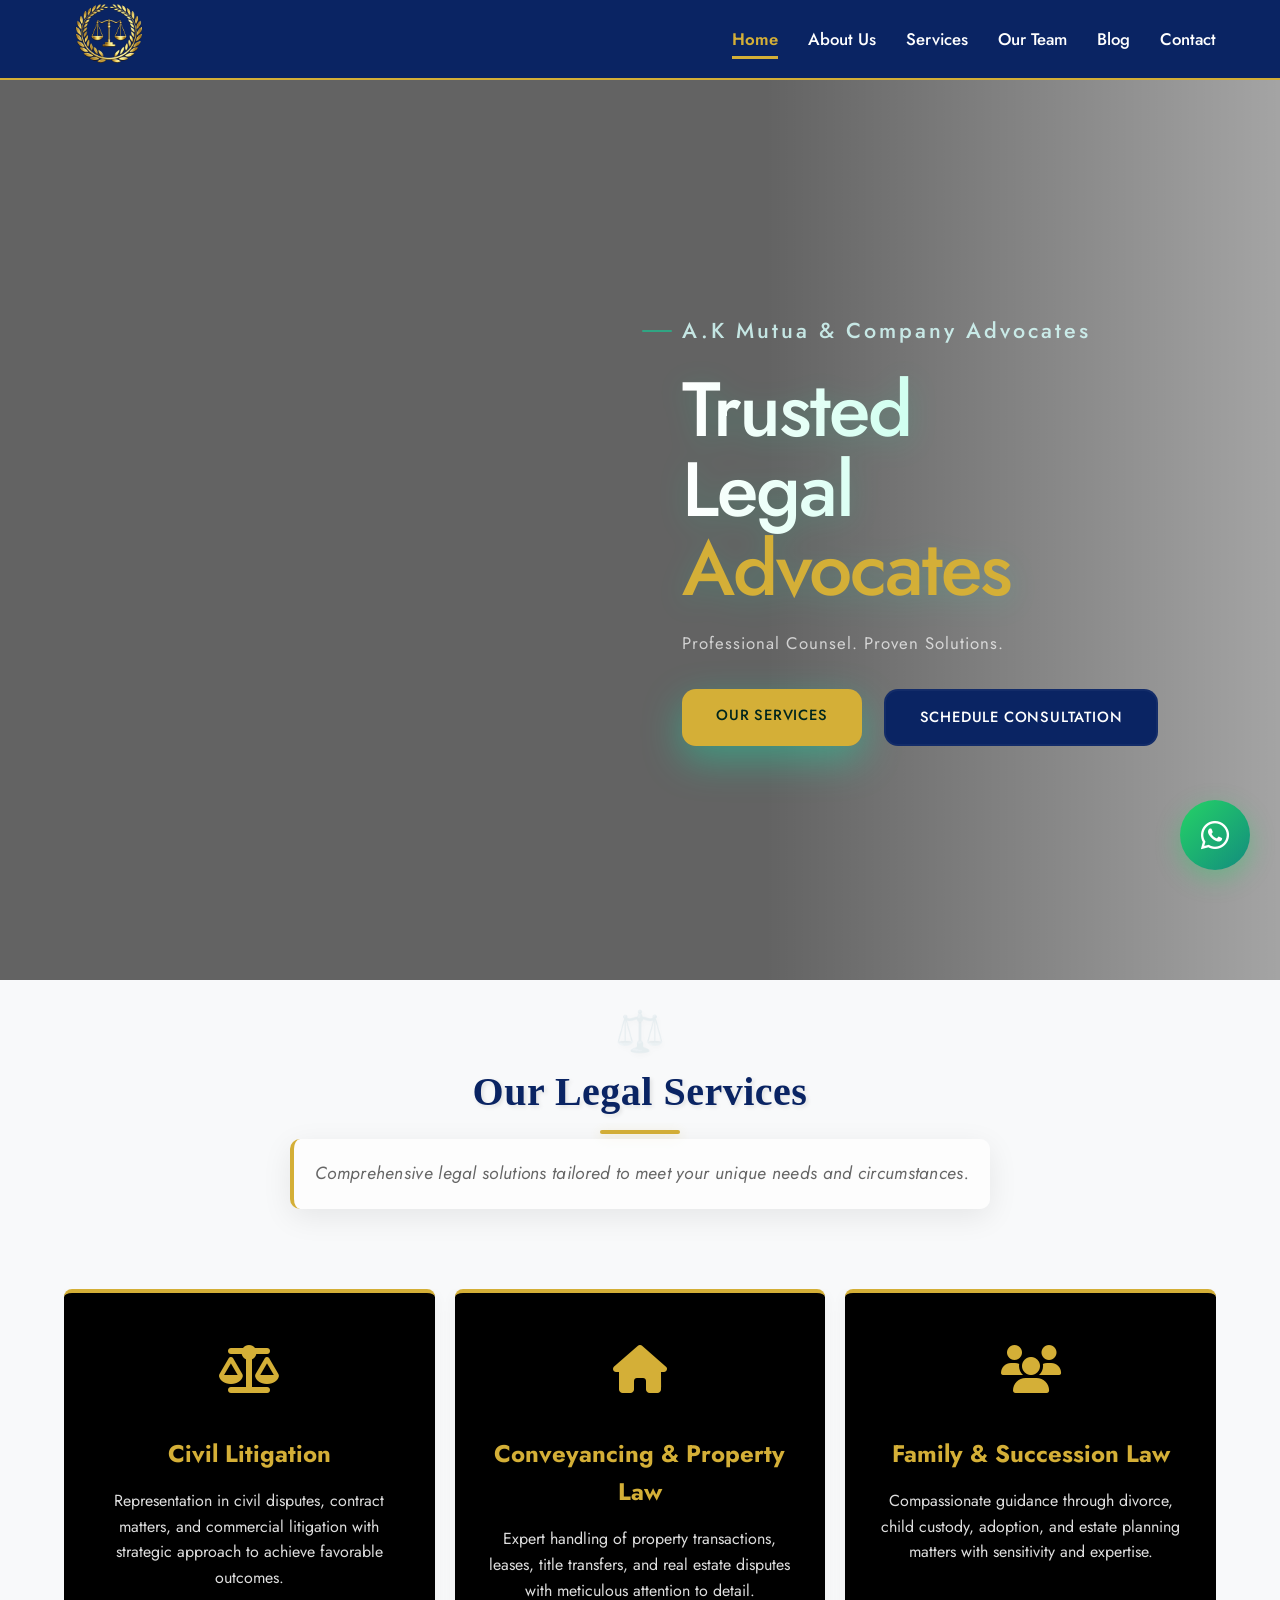
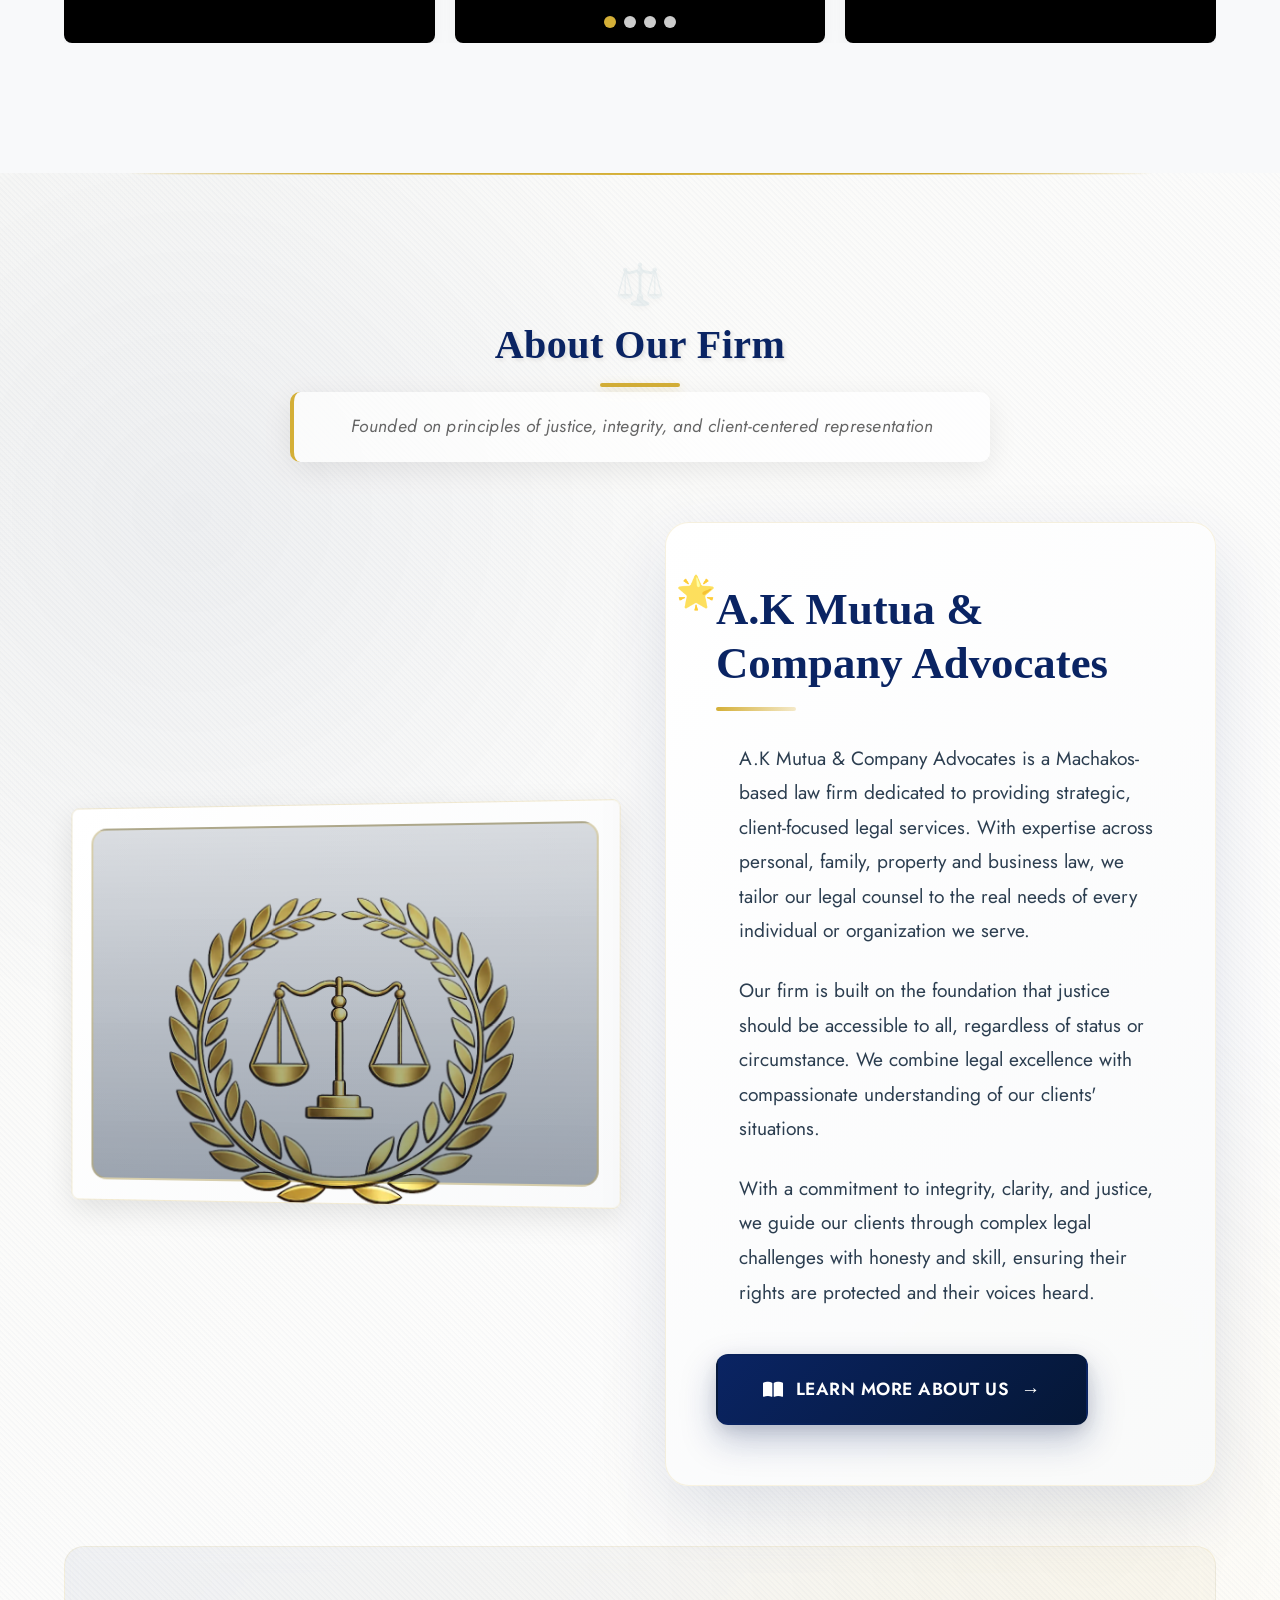
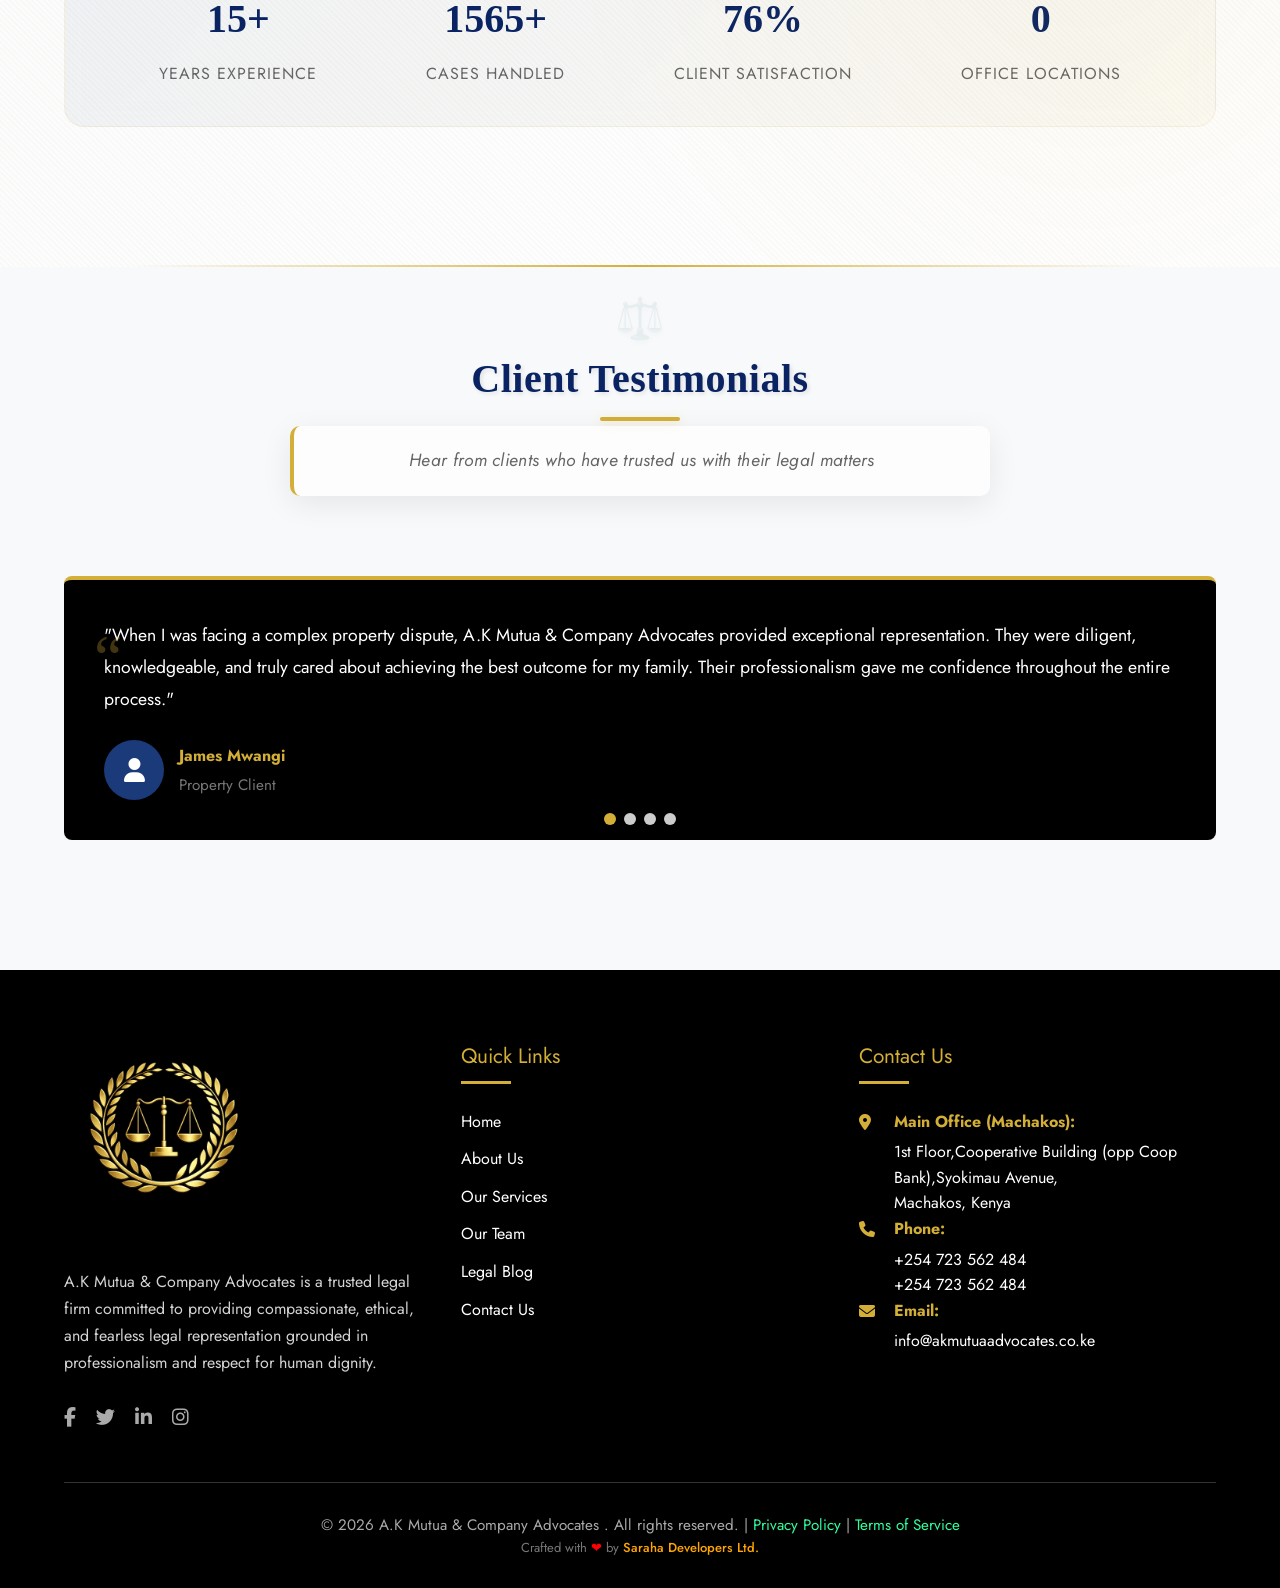
==== commit df52d172: "Updated design and content" ====
--- a/index.html
+++ b/index.html
@@ -357,7 +357,7 @@
                         <i class="fas fa-map-marker-alt"></i>
                         <div>
                            <h4><strong>Main Office (Machakos):</strong></h4> 
-                           <a href="https://maps.app.goo.gl/9woWtzfmWAzurPut5"> 1st Floor,Cooperative Building (opp Coop Bank),Syokimau Avenue,<br>
+                           <a href="https://share.google/2mkZ0YIY6pciWFi7S"> 1st Floor,Cooperative Building (opp Coop Bank),Syokimau Avenue,<br>
                             Machakos, Kenya</a>
                         </div>
                     </div>
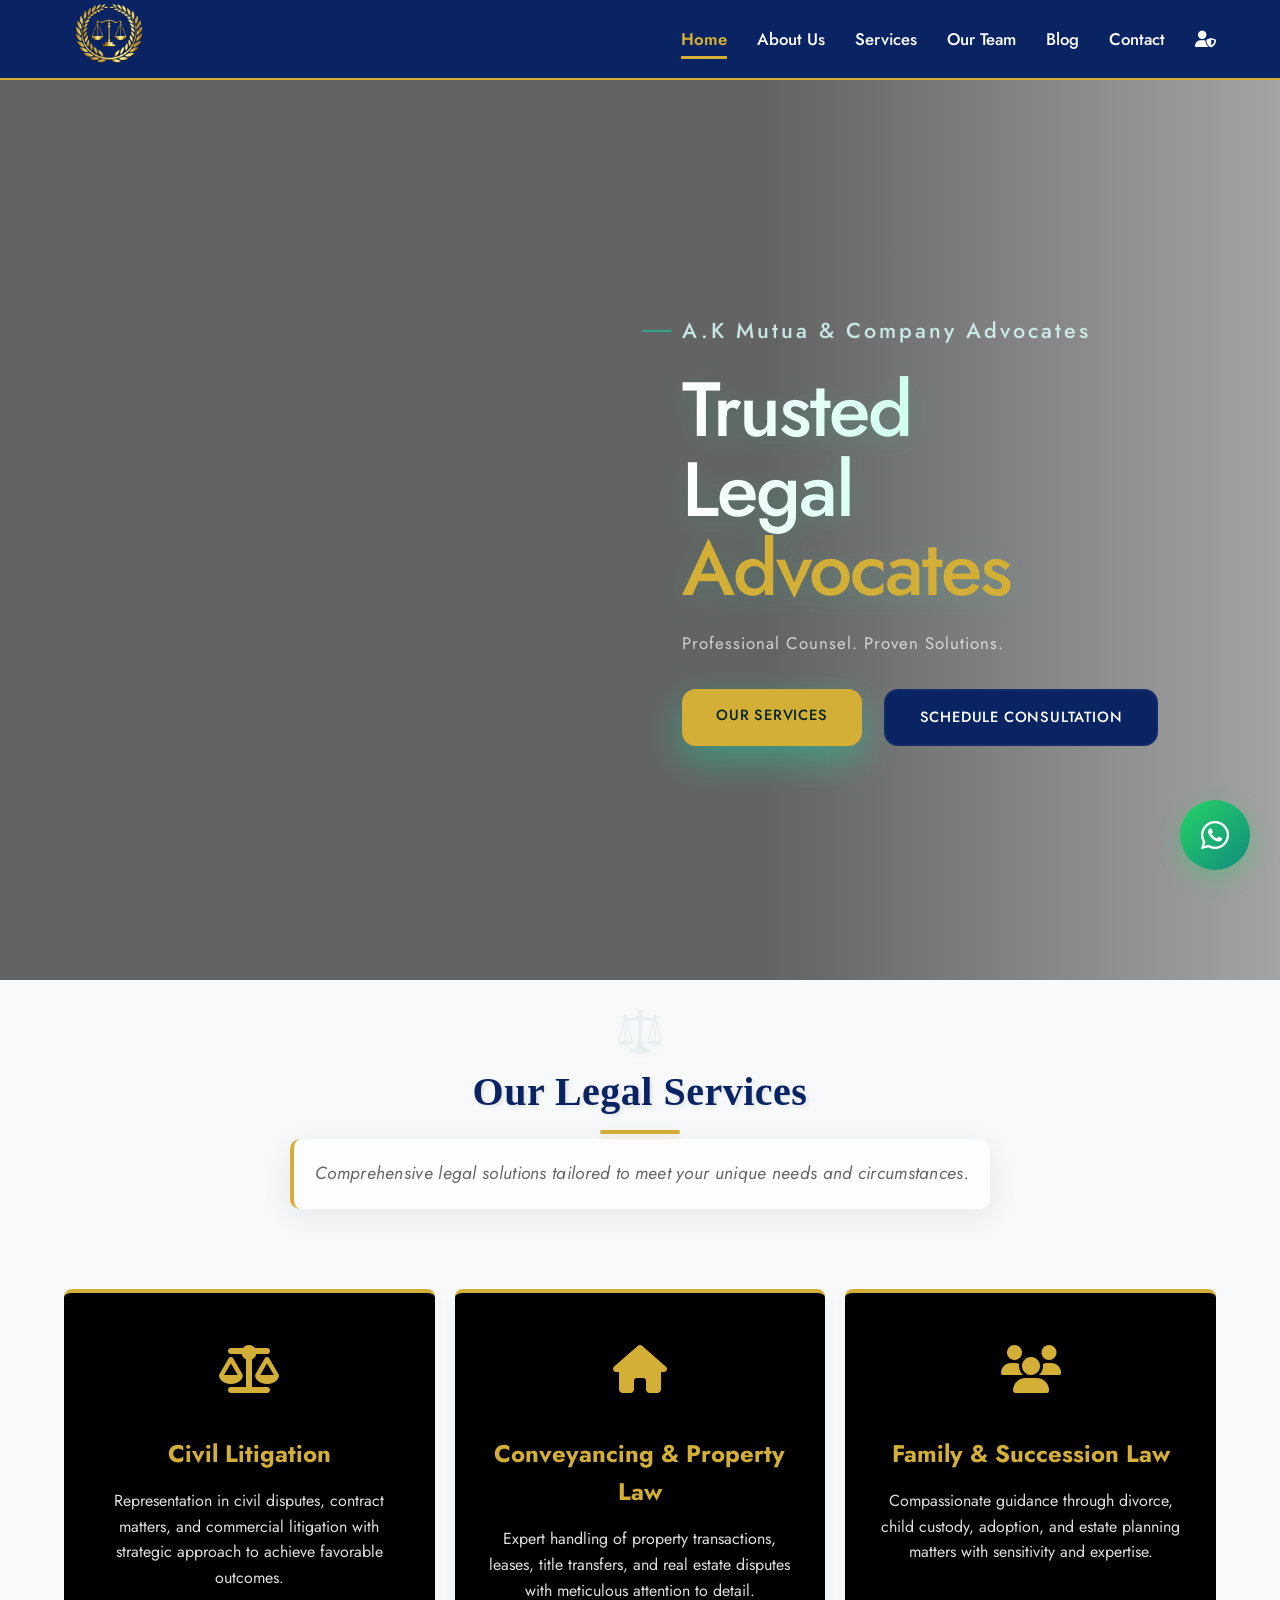
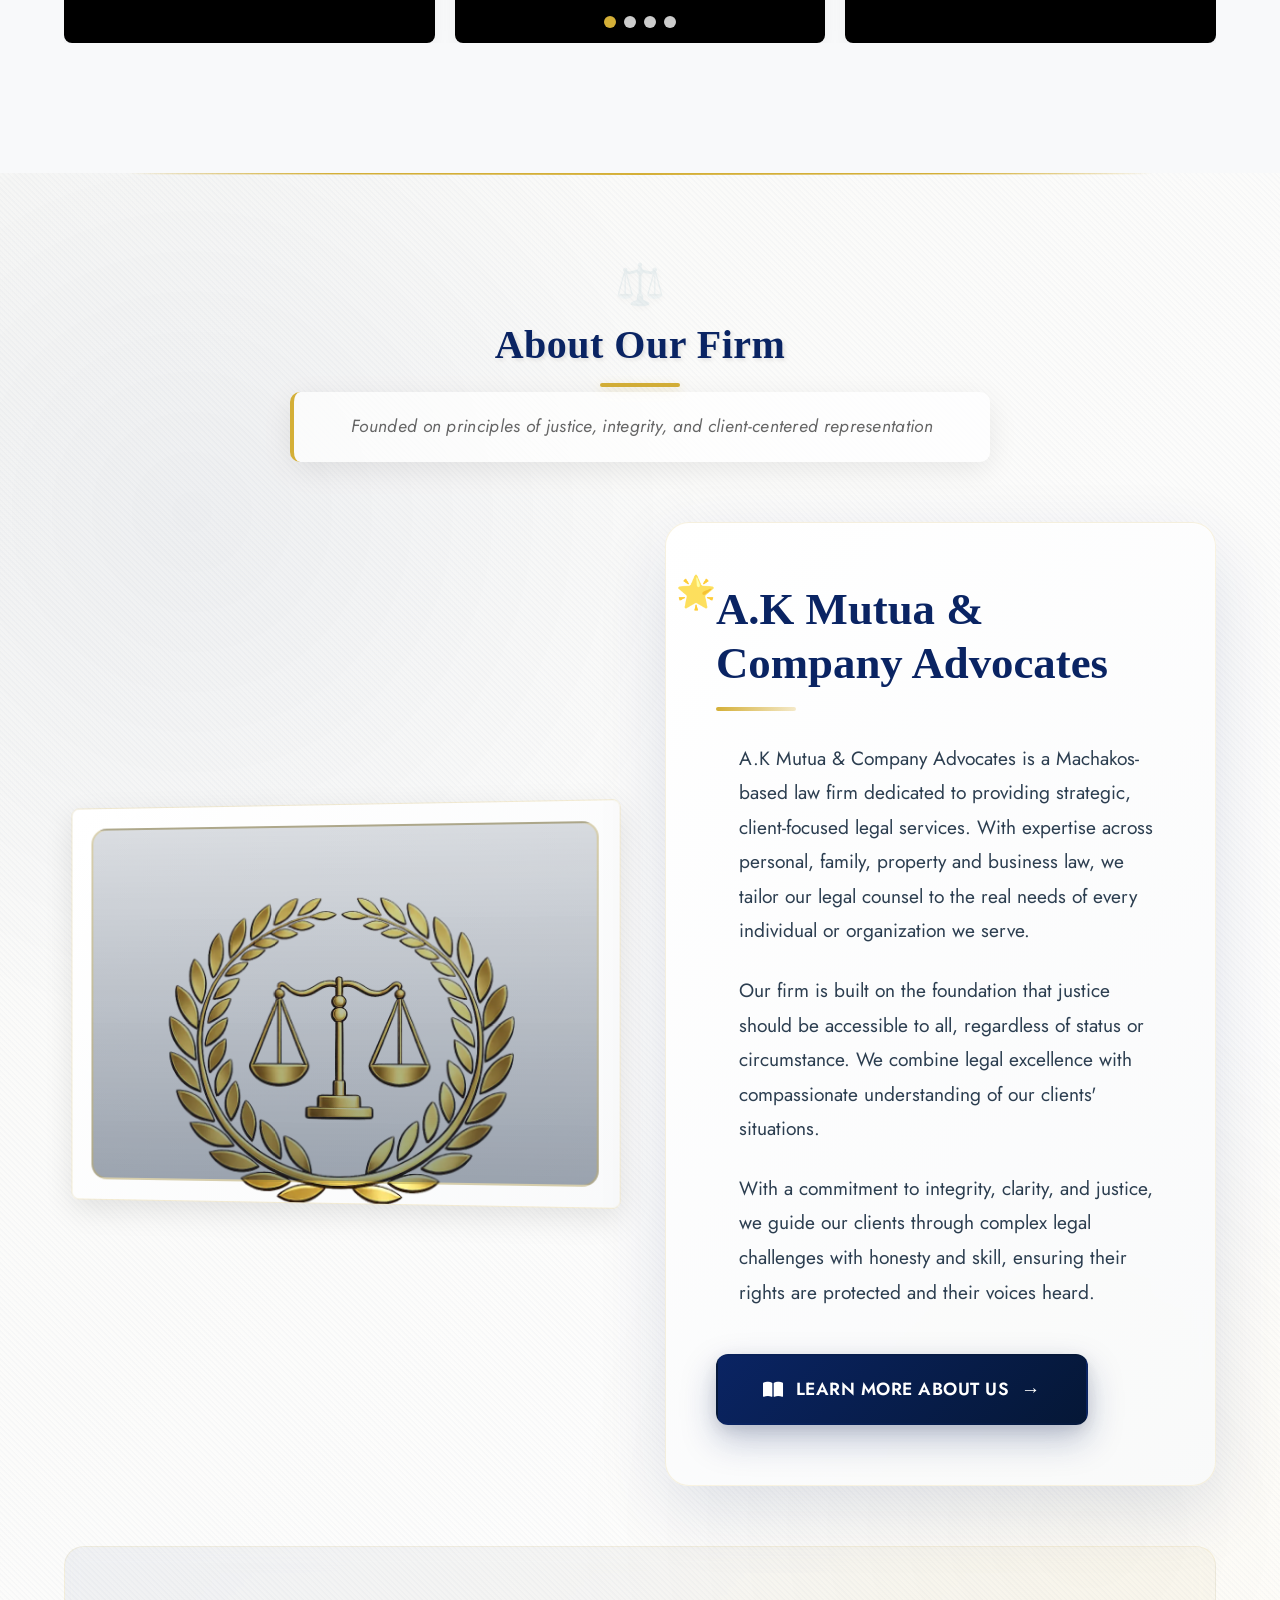
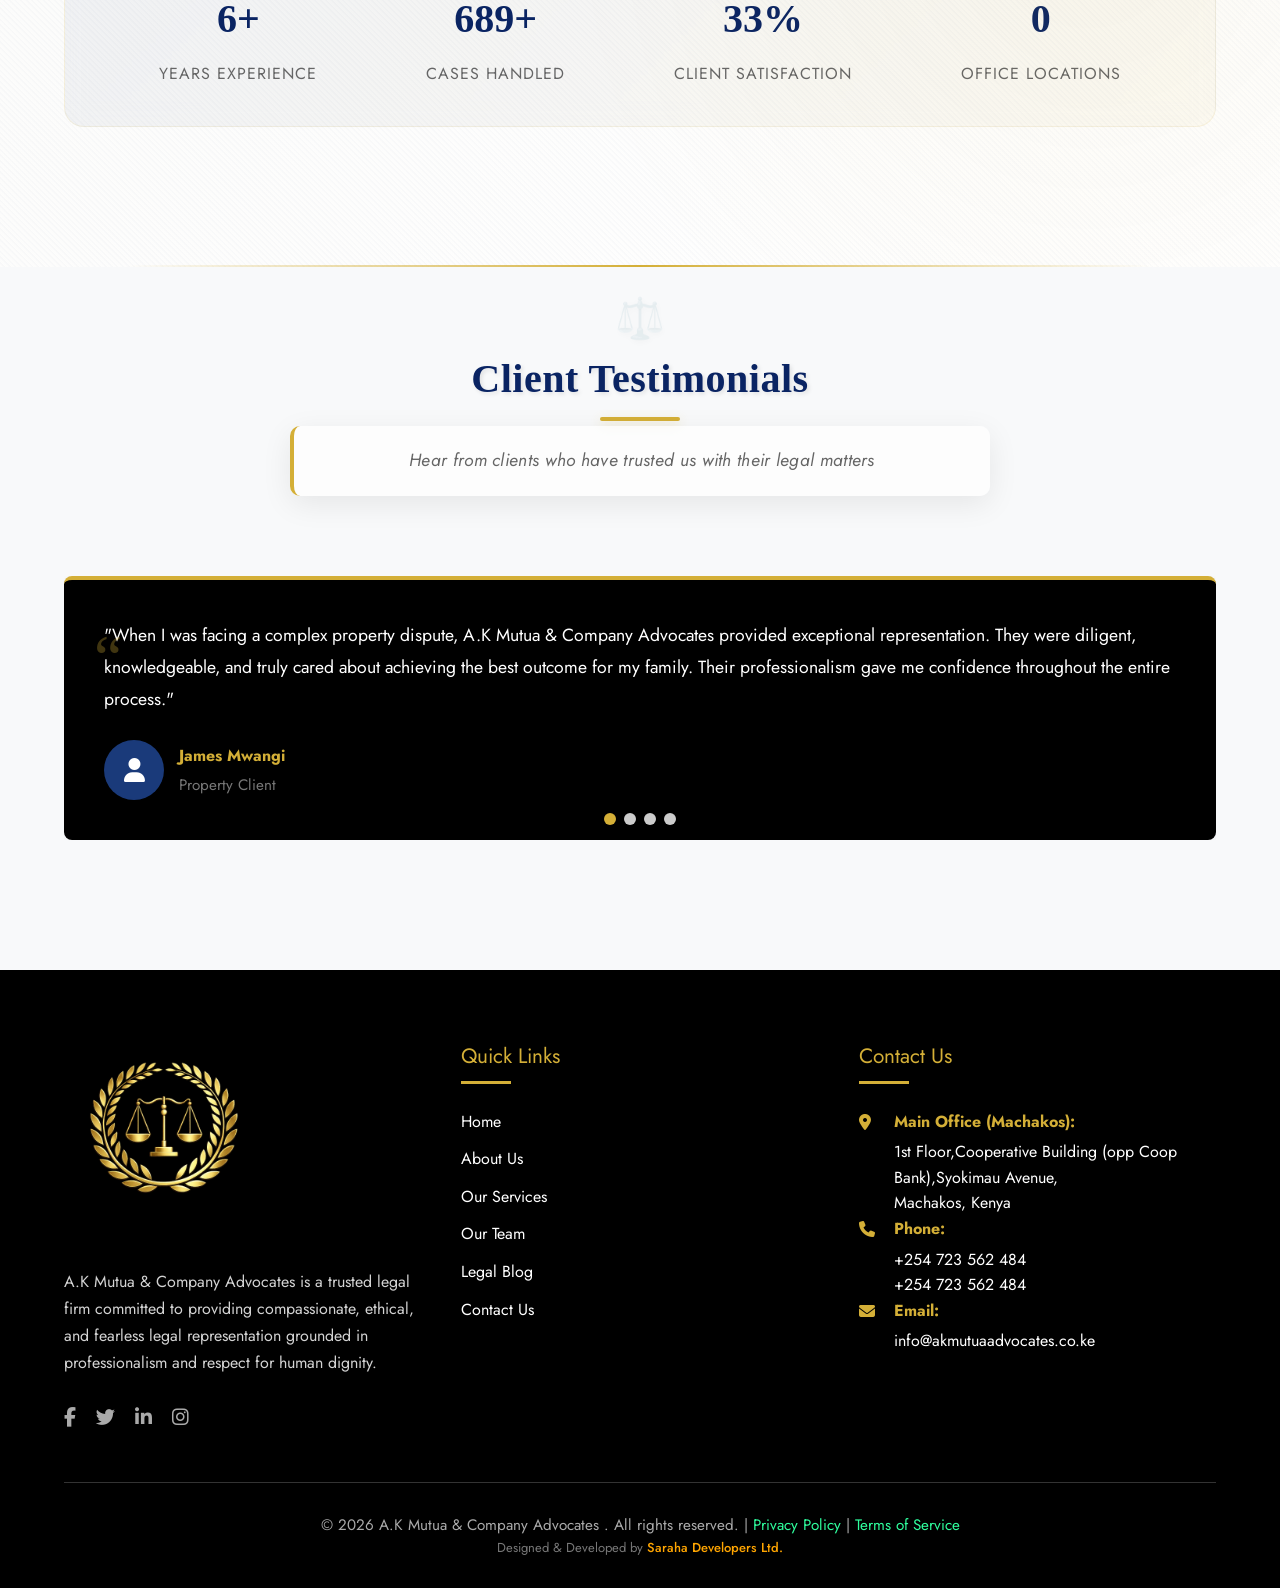
==== commit 010eb0ff: "Update admin password for security" ====
--- a/index.html
+++ b/index.html
@@ -86,6 +86,11 @@
                 <li><a href="team.html">Our Team</a></li>
                 <li><a href="blog.html">Blog</a></li>
                 <li><a href="contact.html" >Contact</a></li>
+                <li>
+  <a href="login.html" title="Admin Login">
+    <i class="fas fa-user-shield"></i>
+  </a>
+</li>
             </ul>
         </div>
     </nav>
@@ -385,7 +390,7 @@
               <script>document.getElementById("y").textContent=new Date().getFullYear()</script>
 
           <p style="margin: 0; font-size: 13px; color: #777">
-            Crafted with <span style="color: red">❤</span> by
+            Designed & Developed by
             <a
               href="https://sarahadevelopers.co.ke"
               target="_blank"
